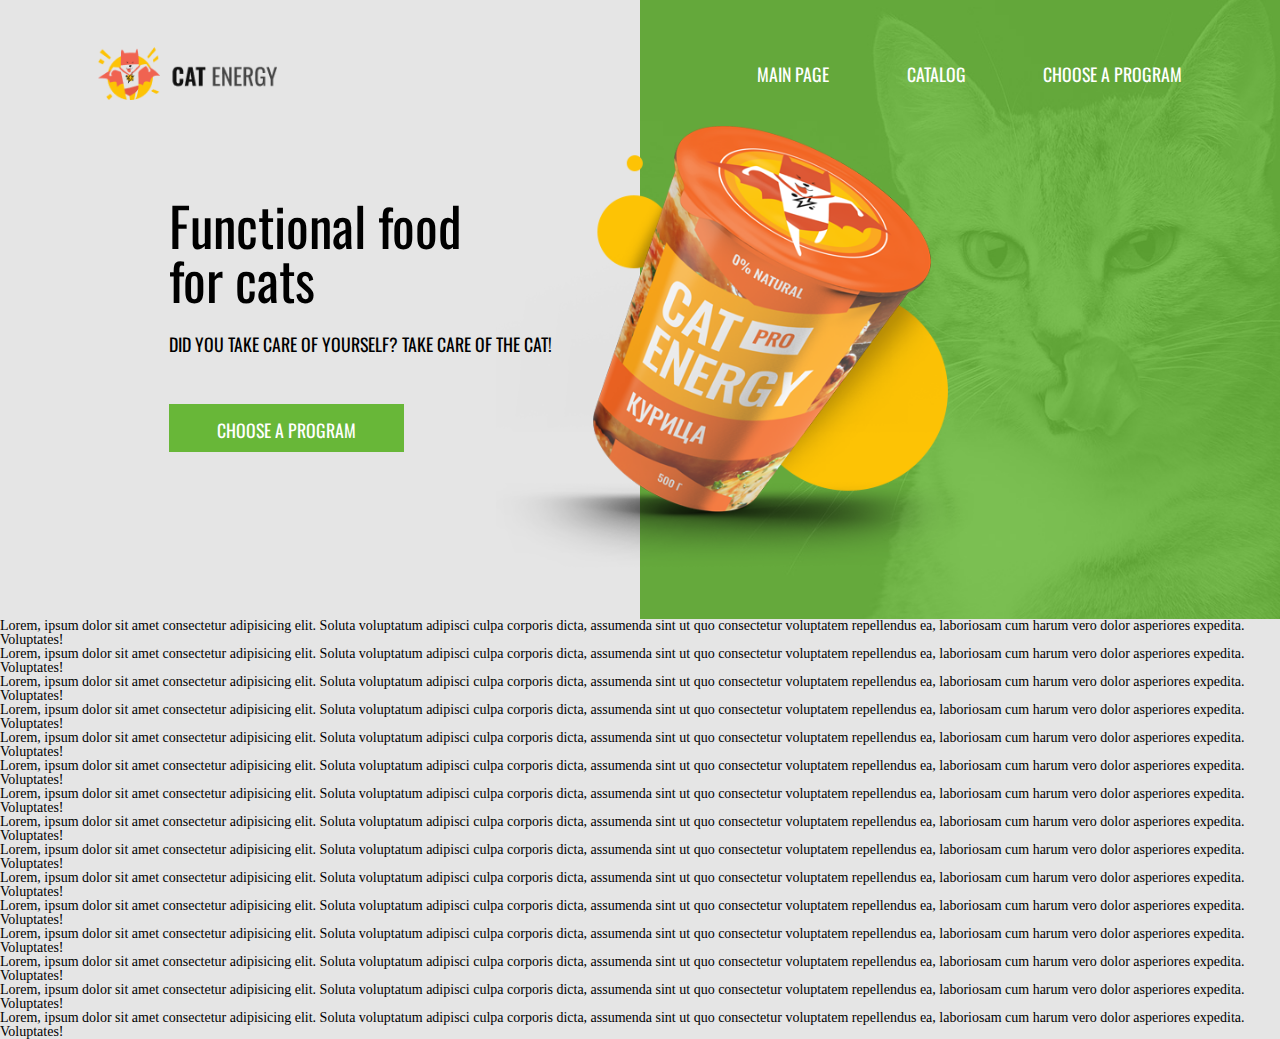
==== index.html @ 29c49f6d "Stretchable header" ====
<!DOCTYPE html>
<html>
	<head>
		<meta charset="UTF-8">
		<meta name="viewport" content="width=device-width, initial-scale=1.0">
		<link rel="stylesheet" href="./scss/style.css">
		<style>
			@import url('https://fonts.googleapis.com/css2?family=Oswald&display=swap');
			</style>
        <title>Cat Energy</title>
	</head>
	
	<body>
		<div class="wrapper">
			<nav class="navigation">
				<ul class="navigation_menu">
					<li>Main page</li>
					<li>Catalog</li>
					<li>Choose a program</li>
				</ul>
			</nav>
			<header>
				<div class="header">
					<div class="header_left">
						<div class="header_logo"><img src="./img/Header_logo.png" alt="Logo"></div>
						<h1 class="head_title">Functional food <br> for cats</h1>
						<p class="head_subtitle">Did you take care of yourself? Take care of the cat!</p>
						<button class="head_button">Choose a program</button>
						<div class="main_img"><img src="./img/Header_main_img.png" alt="Can"></div>
					</div>
					<div class="header_right">
						<img class="header_right_image" src="./img/Header_background_img.png" alt="Cat">
					</div>
				</div>
			</header>
			<p>Lorem, ipsum dolor sit amet consectetur adipisicing elit. Soluta voluptatum adipisci culpa corporis dicta, assumenda sint ut quo consectetur voluptatem repellendus ea, laboriosam cum harum vero dolor asperiores expedita. Voluptates!</p>
			<p>Lorem, ipsum dolor sit amet consectetur adipisicing elit. Soluta voluptatum adipisci culpa corporis dicta, assumenda sint ut quo consectetur voluptatem repellendus ea, laboriosam cum harum vero dolor asperiores expedita. Voluptates!</p>
			<p>Lorem, ipsum dolor sit amet consectetur adipisicing elit. Soluta voluptatum adipisci culpa corporis dicta, assumenda sint ut quo consectetur voluptatem repellendus ea, laboriosam cum harum vero dolor asperiores expedita. Voluptates!</p>
			<p>Lorem, ipsum dolor sit amet consectetur adipisicing elit. Soluta voluptatum adipisci culpa corporis dicta, assumenda sint ut quo consectetur voluptatem repellendus ea, laboriosam cum harum vero dolor asperiores expedita. Voluptates!</p>
			<p>Lorem, ipsum dolor sit amet consectetur adipisicing elit. Soluta voluptatum adipisci culpa corporis dicta, assumenda sint ut quo consectetur voluptatem repellendus ea, laboriosam cum harum vero dolor asperiores expedita. Voluptates!</p>
			<p>Lorem, ipsum dolor sit amet consectetur adipisicing elit. Soluta voluptatum adipisci culpa corporis dicta, assumenda sint ut quo consectetur voluptatem repellendus ea, laboriosam cum harum vero dolor asperiores expedita. Voluptates!</p>
			<p>Lorem, ipsum dolor sit amet consectetur adipisicing elit. Soluta voluptatum adipisci culpa corporis dicta, assumenda sint ut quo consectetur voluptatem repellendus ea, laboriosam cum harum vero dolor asperiores expedita. Voluptates!</p>
			<p>Lorem, ipsum dolor sit amet consectetur adipisicing elit. Soluta voluptatum adipisci culpa corporis dicta, assumenda sint ut quo consectetur voluptatem repellendus ea, laboriosam cum harum vero dolor asperiores expedita. Voluptates!</p>
			<p>Lorem, ipsum dolor sit amet consectetur adipisicing elit. Soluta voluptatum adipisci culpa corporis dicta, assumenda sint ut quo consectetur voluptatem repellendus ea, laboriosam cum harum vero dolor asperiores expedita. Voluptates!</p>
			<p>Lorem, ipsum dolor sit amet consectetur adipisicing elit. Soluta voluptatum adipisci culpa corporis dicta, assumenda sint ut quo consectetur voluptatem repellendus ea, laboriosam cum harum vero dolor asperiores expedita. Voluptates!</p>
			<p>Lorem, ipsum dolor sit amet consectetur adipisicing elit. Soluta voluptatum adipisci culpa corporis dicta, assumenda sint ut quo consectetur voluptatem repellendus ea, laboriosam cum harum vero dolor asperiores expedita. Voluptates!</p>
			<p>Lorem, ipsum dolor sit amet consectetur adipisicing elit. Soluta voluptatum adipisci culpa corporis dicta, assumenda sint ut quo consectetur voluptatem repellendus ea, laboriosam cum harum vero dolor asperiores expedita. Voluptates!</p>
			<p>Lorem, ipsum dolor sit amet consectetur adipisicing elit. Soluta voluptatum adipisci culpa corporis dicta, assumenda sint ut quo consectetur voluptatem repellendus ea, laboriosam cum harum vero dolor asperiores expedita. Voluptates!</p>
			<p>Lorem, ipsum dolor sit amet consectetur adipisicing elit. Soluta voluptatum adipisci culpa corporis dicta, assumenda sint ut quo consectetur voluptatem repellendus ea, laboriosam cum harum vero dolor asperiores expedita. Voluptates!</p>
			<p>Lorem, ipsum dolor sit amet consectetur adipisicing elit. Soluta voluptatum adipisci culpa corporis dicta, assumenda sint ut quo consectetur voluptatem repellendus ea, laboriosam cum harum vero dolor asperiores expedita. Voluptates!</p>



		</div>



		<script src="./js/script.js"></script>
	</body>
</html>
---- scss/style.css ----
/*Reset CSS*/
* {
  padding: 0;
  margin: 0;
  border: 0;
}

*, *:before, *:after {
  box-sizing: border-box;
}

:focus, :active {
  outline: none;
}

a:focus, a:active {
  outline: none;
}

nav, footer, header, aside {
  display: block;
}

html, body {
  height: 100%;
  width: 100%;
  font-size: 100%;
  line-height: 1;
  font-size: 14px;
  -ms-text-size-adjust: 100%;
  -moz-text-size-adjust: 100%;
  -webkit-text-size-adjust: 100%;
}

input, button, textarea {
  font-family: inherit;
}

input::-ms-clear {
  display: none;
}

button {
  cursor: pointer;
}

button::-moz-focus-inner {
  padding: 0;
  border: 0;
}

a, a:visited {
  text-decoration: none;
}

a:hover {
  text-decoration: none;
}

ul li {
  list-style: none;
}

img {
  vertical-align: top;
}

h1, h2, h3, h4, h5, h6 {
  font-size: inherit;
  font-weight: 400;
}

/*--------------------*/
.wrapper {
  position: relative;
  max-width: 100vw;
  background: #E5E5E5;
}

.navigation {
  position: absolute;
  left: 59.1666666667vw;
  top: 4.7916666667vw;
}
.navigation_menu {
  width: 33.1944444444vw;
  font-family: "Oswald";
  font-style: normal;
  font-weight: 400;
  font-size: 1.3888888889vw;
  line-height: 2.0833333333vw;
  text-transform: uppercase;
  color: #FFFFFF;
  display: flex;
  justify-content: space-between;
}

.header {
  justify-content: space-between;
  display: flex;
  height: 48.3333333333vw;
}
.header_left {
  height: 100%;
}
.header_right {
  height: 100%;
}
.header_right_image {
  height: 100%;
}
.header_logo {
  position: absolute;
  left: 7.6388888889vw;
  top: 3.6805555556vw;
  height: 4.0972222222vw;
  width: 14.0277777778vw;
}

.head_title {
  width: 28.75vw;
  height: 8.3333333333vw;
  position: absolute;
  left: 13.1944444444vw;
  top: 15.4861111111vw;
  font-family: "Oswald";
  font-style: normal;
  font-weight: 400;
  font-size: 4.1666666667vw;
  line-height: a(60);
  color: #000000;
}
.head_subtitle {
  line-height: 140%;
  position: absolute;
  left: 13.1944444444vw;
  top: 25.9027777778vw;
  min-height: 4.1666666667vw;
  font-family: "Oswald";
  font-style: normal;
  font-weight: 400;
  font-size: 1.3888888889vw;
  text-transform: uppercase;
  color: #000000;
}
.head_button {
  padding: 0.9722222222vw 1.8055555556vw;
  gap: 0.2777777778vw;
  position: absolute;
  width: 18.3333333333vw;
  height: 3.75vw;
  left: 13.1944444444vw;
  top: 31.5972222222vw;
  text-transform: uppercase;
  background: #68B738;
  font-family: "Oswald";
  font-style: normal;
  font-weight: 400;
  font-size: 1.3888888889vw;
  color: #FFFFFF;
}

.main_img {
  position: absolute;
  width: 38.3333333333vw;
  height: 34.6527777778vw;
  left: 38.75vw;
  top: 9.7916666667vw;
}

img {
  width: 100%;
}/*# sourceMappingURL=style.css.map */
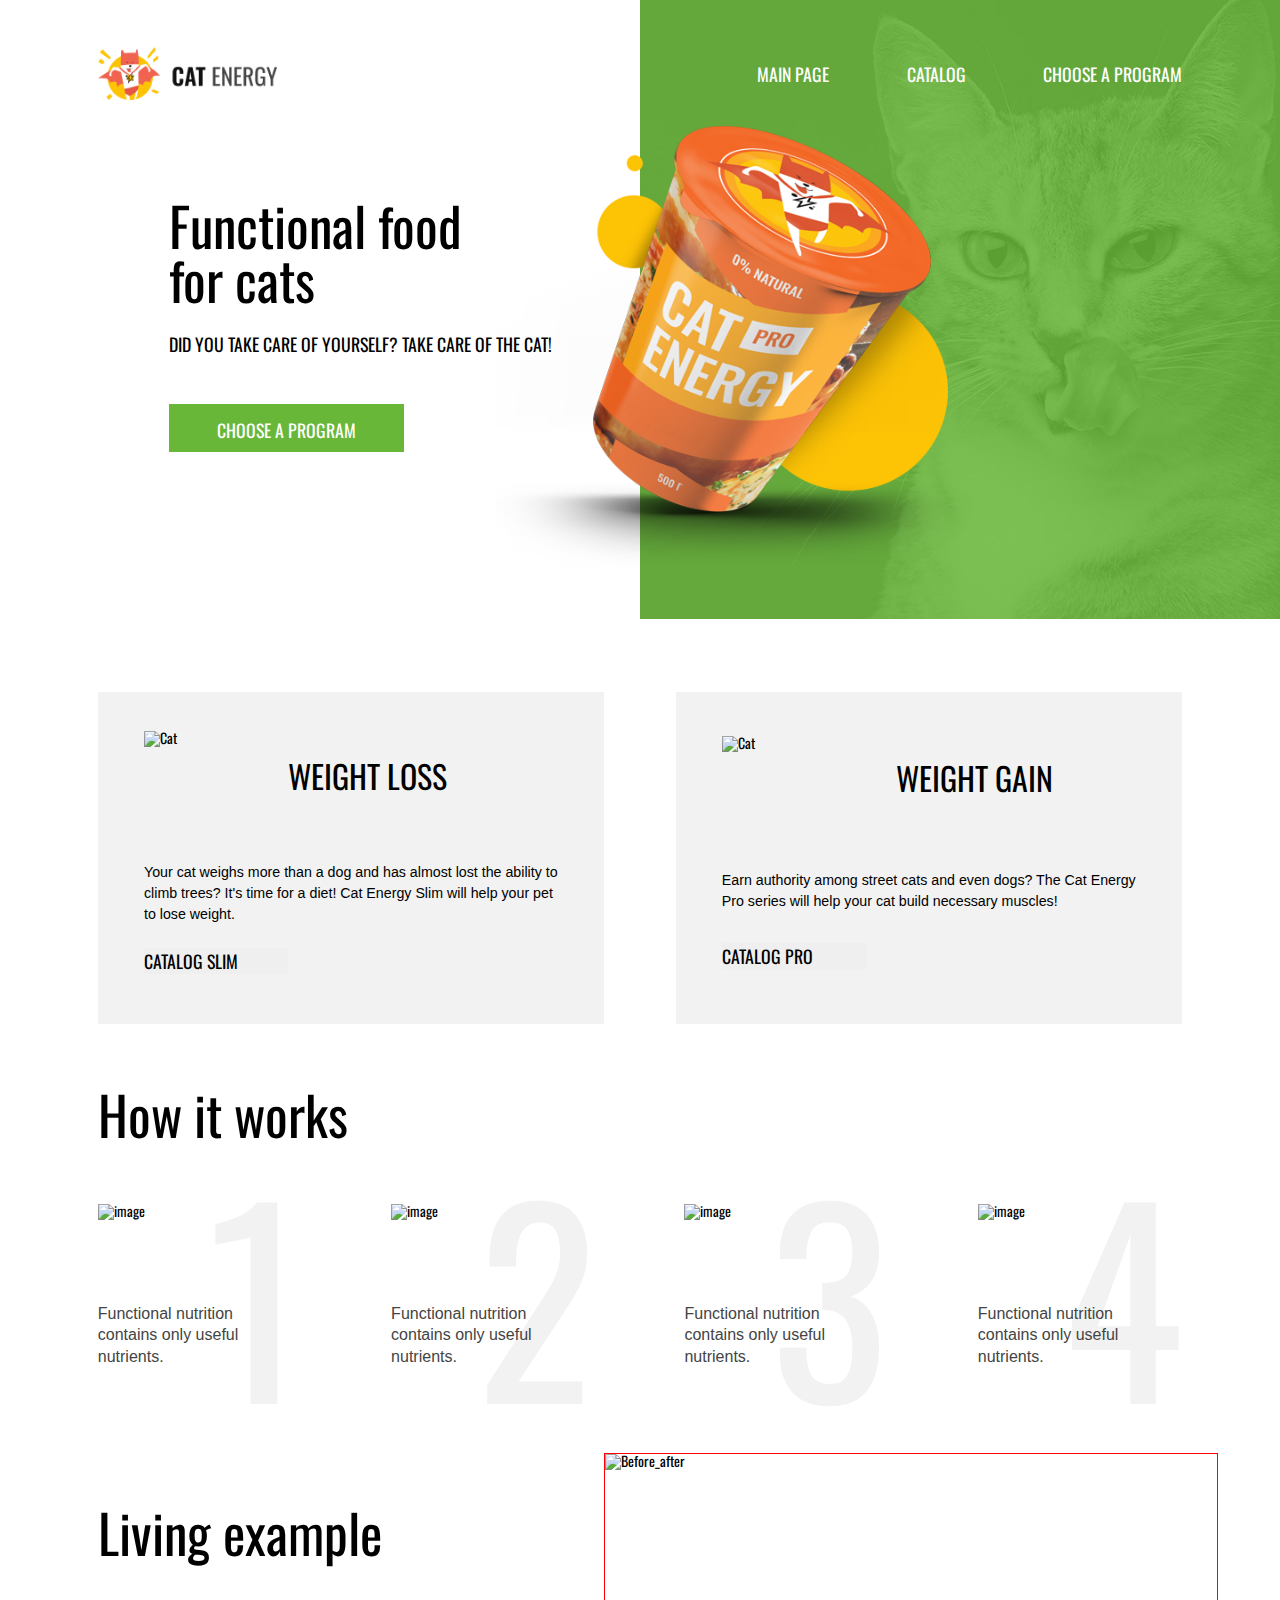
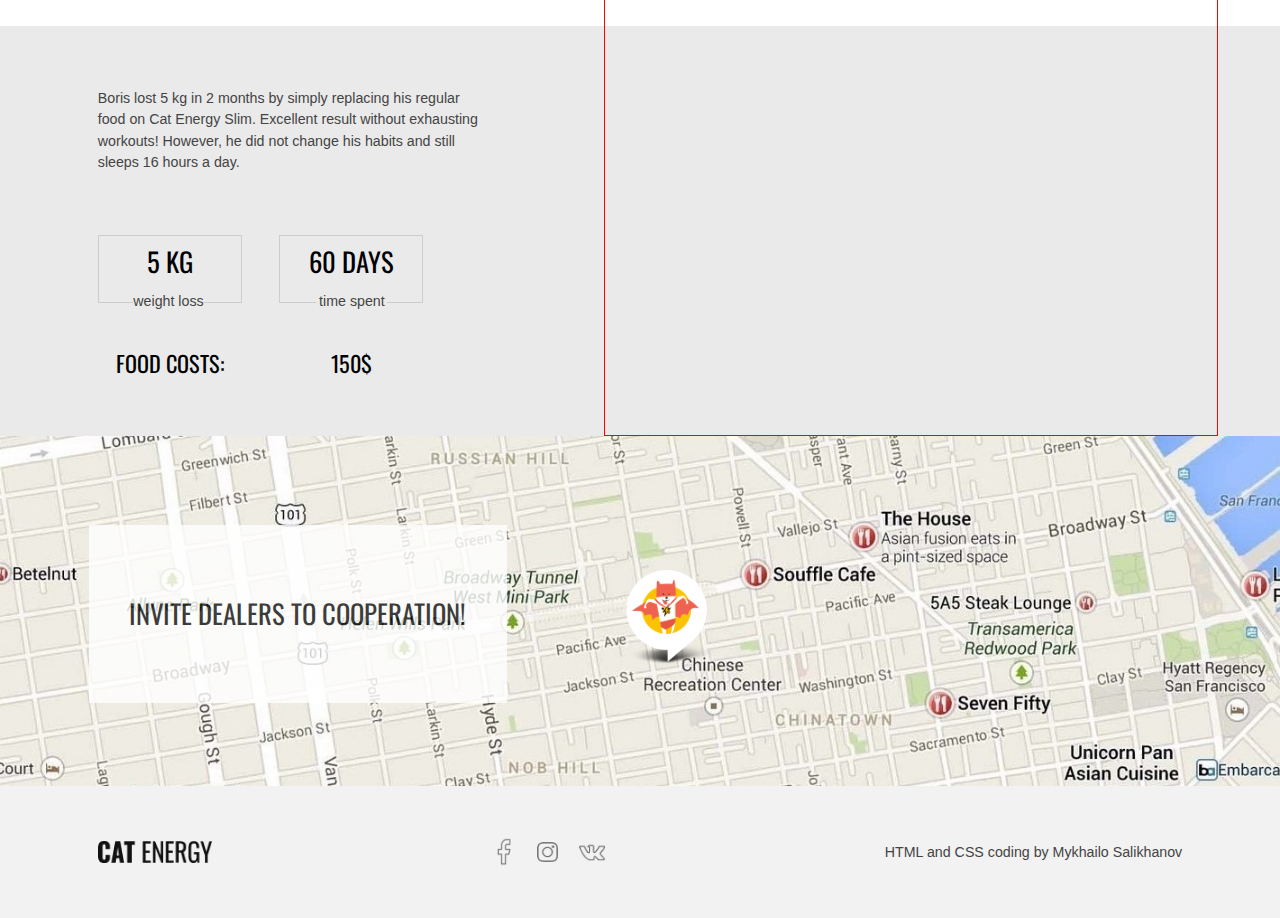
==== commit d2860846: "All desktop, without slider" ====
--- a/index.html
+++ b/index.html
@@ -26,33 +26,112 @@
 						<h1 class="head_title">Functional food <br> for cats</h1>
 						<p class="head_subtitle">Did you take care of yourself? Take care of the cat!</p>
 						<button class="head_button">Choose a program</button>
-						<div class="main_img"><img src="./img/Header_main_img.png" alt="Can"></div>
+						<div class="main_img"><img src="./img/Header_main_can.png" alt="Can"></div>
 					</div>
 					<div class="header_right">
 						<img class="header_right_image" src="./img/Header_background_img.png" alt="Cat">
 					</div>
 				</div>
 			</header>
-			<p>Lorem, ipsum dolor sit amet consectetur adipisicing elit. Soluta voluptatum adipisci culpa corporis dicta, assumenda sint ut quo consectetur voluptatem repellendus ea, laboriosam cum harum vero dolor asperiores expedita. Voluptates!</p>
-			<p>Lorem, ipsum dolor sit amet consectetur adipisicing elit. Soluta voluptatum adipisci culpa corporis dicta, assumenda sint ut quo consectetur voluptatem repellendus ea, laboriosam cum harum vero dolor asperiores expedita. Voluptates!</p>
-			<p>Lorem, ipsum dolor sit amet consectetur adipisicing elit. Soluta voluptatum adipisci culpa corporis dicta, assumenda sint ut quo consectetur voluptatem repellendus ea, laboriosam cum harum vero dolor asperiores expedita. Voluptates!</p>
-			<p>Lorem, ipsum dolor sit amet consectetur adipisicing elit. Soluta voluptatum adipisci culpa corporis dicta, assumenda sint ut quo consectetur voluptatem repellendus ea, laboriosam cum harum vero dolor asperiores expedita. Voluptates!</p>
-			<p>Lorem, ipsum dolor sit amet consectetur adipisicing elit. Soluta voluptatum adipisci culpa corporis dicta, assumenda sint ut quo consectetur voluptatem repellendus ea, laboriosam cum harum vero dolor asperiores expedita. Voluptates!</p>
-			<p>Lorem, ipsum dolor sit amet consectetur adipisicing elit. Soluta voluptatum adipisci culpa corporis dicta, assumenda sint ut quo consectetur voluptatem repellendus ea, laboriosam cum harum vero dolor asperiores expedita. Voluptates!</p>
-			<p>Lorem, ipsum dolor sit amet consectetur adipisicing elit. Soluta voluptatum adipisci culpa corporis dicta, assumenda sint ut quo consectetur voluptatem repellendus ea, laboriosam cum harum vero dolor asperiores expedita. Voluptates!</p>
-			<p>Lorem, ipsum dolor sit amet consectetur adipisicing elit. Soluta voluptatum adipisci culpa corporis dicta, assumenda sint ut quo consectetur voluptatem repellendus ea, laboriosam cum harum vero dolor asperiores expedita. Voluptates!</p>
-			<p>Lorem, ipsum dolor sit amet consectetur adipisicing elit. Soluta voluptatum adipisci culpa corporis dicta, assumenda sint ut quo consectetur voluptatem repellendus ea, laboriosam cum harum vero dolor asperiores expedita. Voluptates!</p>
-			<p>Lorem, ipsum dolor sit amet consectetur adipisicing elit. Soluta voluptatum adipisci culpa corporis dicta, assumenda sint ut quo consectetur voluptatem repellendus ea, laboriosam cum harum vero dolor asperiores expedita. Voluptates!</p>
-			<p>Lorem, ipsum dolor sit amet consectetur adipisicing elit. Soluta voluptatum adipisci culpa corporis dicta, assumenda sint ut quo consectetur voluptatem repellendus ea, laboriosam cum harum vero dolor asperiores expedita. Voluptates!</p>
-			<p>Lorem, ipsum dolor sit amet consectetur adipisicing elit. Soluta voluptatum adipisci culpa corporis dicta, assumenda sint ut quo consectetur voluptatem repellendus ea, laboriosam cum harum vero dolor asperiores expedita. Voluptates!</p>
-			<p>Lorem, ipsum dolor sit amet consectetur adipisicing elit. Soluta voluptatum adipisci culpa corporis dicta, assumenda sint ut quo consectetur voluptatem repellendus ea, laboriosam cum harum vero dolor asperiores expedita. Voluptates!</p>
-			<p>Lorem, ipsum dolor sit amet consectetur adipisicing elit. Soluta voluptatum adipisci culpa corporis dicta, assumenda sint ut quo consectetur voluptatem repellendus ea, laboriosam cum harum vero dolor asperiores expedita. Voluptates!</p>
-			<p>Lorem, ipsum dolor sit amet consectetur adipisicing elit. Soluta voluptatum adipisci culpa corporis dicta, assumenda sint ut quo consectetur voluptatem repellendus ea, laboriosam cum harum vero dolor asperiores expedita. Voluptates!</p>
+			<main>
+				<div class="cards">
+					<div class="cards_item">
+						<img src="./img/cat_back_slim.png" alt="Cat" class="cards_img img_slim">
+						<div class="cards_header">weight loss</div>
+						<div class="cards_text">
+							Your cat weighs more than a dog and has almost lost the ability to
+							climb trees? It's time for a diet! Cat Energy Slim will help
+							your pet to lose weight.</div>
+						<button class="cards_link">Catalog SLIM</button>
+					</div>
+					<div class="cards_item">
+						<img src="./img/cat_back_pro.png" alt="Cat" class="cards_img img_pro">
+						<div class="cards_header">weight gain</div>
+						<div class="cards_text">Earn authority among street cats and even dogs?
+							The Cat Energy Pro series will help your cat build necessary muscles!</div>
+						<button class="cards_link">Catalog PRO</button>
+					</div>
+				</div>
+				<div class="instructions">
+					<h2 class="instructions_header">How it works</h2>
+					<div class="instructions_wrapper">
+						<div class="instructions_item">
+							<div class="instructions_image"><img src="./img/instr1.png" alt="image"></div>
+							<div class="instructions_text">Functional nutrition
+								contains only useful nutrients.	</div>
+							<div class="instructions_number">1</div>
+						</div>
+						<div class="instructions_item">
+							<div class="instructions_image"><img src="./img/instr1.png" alt="image"></div>
+							<div class="instructions_text">Functional nutrition
+								contains only useful nutrients.	</div>
+							<div class="instructions_number">2</div>
+						</div>
+						<div class="instructions_item">
+							<div class="instructions_image"><img src="./img/instr1.png" alt="image"></div>
+							<div class="instructions_text">Functional nutrition
+								contains only useful nutrients.	</div>
+							<div class="instructions_number">3</div>
+						</div>
+						<div class="instructions_item">
+							<div class="instructions_image"><img src="./img/instr1.png" alt="image"></div>
+							<div class="instructions_text">Functional nutrition
+								contains only useful nutrients.	</div>
+							<div class="instructions_number">4</div>
+						</div>
+					</div>
 
 
-
+				</div>
+				<div class="example">
+					<div class="example_text">
+						<div class="example_text_header">Living example</div>
+						
+						<div class="example_text_explanation">
+							<div class="example_text_explanation_story">
+								Boris lost 5 kg in 2 months by simply replacing his
+								regular food on Cat Energy Slim. Excellent result
+								without exhausting workouts! However, he did not change his
+								habits and still sleeps 16 hours a day.
+							</div>
+							<div class="example_text_explanation_table">
+								<div class="example_text_explanation_table_cell1">5 KG</div>
+								<div class="example_text_explanation_table_cell2">60 DAYS</div>
+								<div class="example_text_explanation_table_cell3">weight loss</div>
+								<div class="example_text_explanation_table_cell4">time spent</div>
+								<div class="example_text_explanation_table_cell5">Food costs:</div>
+								<div class="example_text_explanation_table_cell6">150$</div>
+							</div>
+						</div>
+						
+					</div>
+					<div class="example_picture">
+						<img src="./img/Before_after.png" alt="Before_after">
+					</div>
+					<div class="example_background"></div>
+				</div>
+			</main>
+			<div class="location">
+				<img src="./img/map1.jpg" alt="map">
+				<img src="./img/map_pin.png" alt="pin" class="location_pin">
+				<div class="location_message">Invite dealers to cooperation!</div>
+			</div>
+			<footer>
+				<div class="footer">
+					<div class="footer_logo">
+						<img src="./img/footer-logo.png" alt="Logo">
+					</div>
+					<div class="footer_sm">
+						<img src="./img/icon_facebook.png" alt="icon_facebook" class="footer_sm_f">
+						<img src="./img/icon_Insta.png" alt="icon_Instagram" class="footer_sm_i">
+						<img src="./img/icon_vkontakte.png" alt="icon_vkontakte" class="footer_sm_v">
+					</div>
+					<div class="footer_signature">
+						HTML and CSS coding by Mykhailo Salikhanov
+					</div>
+				</div>
+			</footer>
 		</div>
-
 
 
 		<script src="./js/script.js"></script>
--- a/scss/style.css
+++ b/scss/style.css
@@ -30,6 +30,7 @@
   -ms-text-size-adjust: 100%;
   -moz-text-size-adjust: 100%;
   -webkit-text-size-adjust: 100%;
+  font-family: "Oswald";
 }
 
 input, button, textarea {
@@ -65,6 +66,10 @@
   vertical-align: top;
 }
 
+a {
+  color: inherit;
+}
+
 h1, h2, h3, h4, h5, h6 {
   font-size: inherit;
   font-weight: 400;
@@ -74,7 +79,7 @@
 .wrapper {
   position: relative;
   max-width: 100vw;
-  background: #E5E5E5;
+  background: #fff;
 }
 
 .navigation {
@@ -170,4 +175,283 @@
 
 img {
   width: 100%;
+  height: 100%;
+}
+
+.cards {
+  display: flex;
+  justify-content: space-between;
+  margin: 5.6944444444vw 7.6388888889vw 4.9305555556vw 7.6388888889vw;
+}
+.cards_item {
+  width: 39.5833333333vw;
+  height: 25.9722222222vw;
+  background: #F2F2F2;
+  display: flex;
+  flex-wrap: wrap;
+  align-items: center;
+}
+.cards_header {
+  font-weight: 400;
+  font-size: 2.5vw;
+  line-height: 2.5vw;
+  text-transform: uppercase;
+  color: #000000;
+}
+.cards_text {
+  margin-left: 3.6111111111vw;
+  margin-right: 3.6111111111vw;
+  font-family: "Arial";
+  font-weight: 400;
+  font-size: 1.1111111111vw;
+  line-height: 1.6666666667vw;
+}
+.cards_link {
+  margin-top: 1.5972222222vw;
+  margin-left: 3.6111111111vw;
+  margin-bottom: 3.8194444444vw;
+  width: 11.25vw;
+  font-weight: 400;
+  font-size: 1.3888888889vw;
+  line-height: 2.0833333333vw;
+  text-align: left;
+  text-transform: uppercase;
+  color: #000000;
+  position: relative;
+}
+.cards_link::after {
+  content: "";
+  background: url(/img/icon.png) no-repeat;
+  background-size: cover;
+  width: 1.6666666667vw;
+  height: 0.8333333333vw;
+  display: inline-block;
+  position: absolute;
+  top: 0.7638888889vw;
+  left: 8.75vw;
+}
+.cards_img {
+  margin: 3.0555555556vw 4.3055555556vw 2.7083333333vw 3.6111111111vw;
+}
+.cards .img_slim {
+  width: 6.9444444444vw;
+  height: 7.3611111111vw;
+}
+.cards .img_pro {
+  width: 9.3055555556vw;
+  height: 6.9444444444vw;
+}
+
+.instructions_header {
+  font-family: "Oswald";
+  font-style: normal;
+  font-weight: 400;
+  font-size: 4.1666666667vw;
+  line-height: 4.1666666667vw;
+  text-align: left;
+  margin: 4.9305555556vw 0 5vw 7.6388888889vw;
+}
+.instructions_wrapper {
+  margin: 0 7.6388888889vw;
+  display: flex;
+  justify-content: space-between;
+}
+.instructions_item {
+  width: 15.9722222222vw;
+  height: 19.4444444444vw;
+  position: relative;
+  z-index: 2;
+}
+.instructions_image {
+  width: 5.5555555556vw;
+  height: 5.5555555556vw;
+  margin-bottom: 2.1527777778vw;
+}
+.instructions_text {
+  font-family: "Arial";
+  font-style: normal;
+  font-weight: 400;
+  font-size: 1.25vw;
+  padding-right: 0.6944444444vw;
+  line-height: 1.6666666667vw;
+  color: #444444;
+  z-index: 3;
+}
+.instructions_number {
+  color: #F2F2F2;
+  font-size: 19.4444444444vw;
+  line-height: 19.4444444444vw;
+  position: absolute;
+  right: 0;
+  bottom: 2.0833333333vw;
+  margin-bottom: 0.7638888889vw;
+  z-index: -1;
+}
+
+.example {
+  display: flex;
+  justify-content: space-between;
+  margin: 0 4.8611111111vw 0 7.6388888889vw;
+  height: 45.5555555556vw;
+  position: relative;
+}
+.example_text {
+  z-index: 1;
+}
+.example_text_header {
+  font-family: "Oswald";
+  font-weight: 400;
+  font-size: 4.1666666667vw;
+  line-height: 4.1666666667vw;
+  margin-bottom: 10.1388888889vw;
+  margin-top: 4.0277777778vw;
+}
+.example_text_explanation {
+  font-family: "Arial";
+  font-weight: 400;
+  font-size: 1.1111111111vw;
+  line-height: 1.6666666667vw;
+  color: #444444;
+}
+.example_text_explanation_story {
+  margin-bottom: 4.7916666667vw;
+  width: 30.2777777778vw;
+}
+.example_text_explanation_table {
+  display: flex;
+  justify-content: space-between;
+  flex-wrap: wrap;
+  width: 25.4166666667vw;
+  position: relative;
+  z-index: 1;
+}
+.example_text_explanation_table_cell1, .example_text_explanation_table_cell2 {
+  font-family: "Oswald";
+  font-weight: 400;
+  font-size: 2.0833333333vw;
+  line-height: 3.9583333333vw;
+  text-align: center;
+  color: #000000;
+  border: 1px solid #CDCDCD;
+  width: 11.25vw;
+  height: 5.3472222222vw;
+  width: 11.25vw;
+}
+a .example_text_explanation_table_cell3, .example_text_explanation_table_cell4 {
+  font-family: "Arial";
+  font-weight: 400;
+  font-size: 1.1111111111vw;
+  line-height: 1.1111111111vw;
+  text-align: center;
+  color: #444444;
+  background-color: #FFFFFF;
+  padding: 0 0.2083333333vw;
+}
+.example_text_explanation_table_cell3 {
+  position: absolute;
+  top: 4.4444444444vw;
+  left: 2.7777777778vw;
+  background-color: #EAEAEA;
+}
+.example_text_explanation_table_cell4 {
+  position: absolute;
+  top: 4.6527777778vw;
+  left: 17.0833333333vw;
+  background-color: #EAEAEA;
+}
+.example_text_explanation_table_cell5, .example_text_explanation_table_cell6 {
+  margin-top: 3.8194444444vw;
+  font-family: "Oswald";
+  font-weight: 400;
+  font-size: 1.7361111111vw;
+  line-height: 1.7361111111vw;
+  text-align: center;
+  text-transform: uppercase;
+  color: #000000;
+  width: 11.25vw;
+}
+.example_picture {
+  width: 47.9166666667vw;
+  height: 45.5555555556vw;
+  border: 1px red solid;
+  z-index: 1;
+}
+.example_background {
+  background: #EAEAEA;
+  width: 100vw;
+  height: 32.0833333333vw;
+  position: absolute;
+  bottom: 0;
+  right: -4.8611111111vw;
+  z-index: 0;
+}
+
+.location {
+  width: 100%;
+  height: 27.2916666667vw;
+  position: relative;
+}
+.location_pin {
+  position: absolute;
+  top: 10.4166666667vw;
+  left: 48.6111111111vw;
+  width: 7.8472222222vw;
+  height: 7.3611111111vw;
+}
+.location_message {
+  position: absolute;
+  width: 32.6388888889vw;
+  height: 13.8888888889vw;
+  top: 6.9444444444vw;
+  left: 6.9444444444vw;
+  font-family: "Oswald";
+  font-weight: 400;
+  font-size: 2.0833333333vw;
+  line-height: 13.8888888889vw;
+  text-transform: uppercase;
+  background: #FFFFFF;
+  color: #111111;
+  padding-left: 3.125vw;
+  opacity: 0.8;
+}
+
+.footer {
+  width: 100%;
+  height: 10.3472222222vw;
+  background: #F2F2F2;
+  display: flex;
+  justify-content: space-between;
+  align-items: center;
+}
+.footer_logo {
+  width: 8.8888888889vw;
+  height: 1.6666666667vw;
+  margin-left: 7.6388888889vw;
+}
+.footer_sm {
+  width: 8.9583333333vw;
+  height: 2.2916666667vw;
+  display: flex;
+  justify-content: space-between;
+  align-items: center;
+}
+.footer_sm_f {
+  width: 1.9444444444vw;
+  height: 2.2916666667vw;
+}
+.footer_sm_i {
+  width: 1.5972222222vw;
+  height: 1.5972222222vw;
+}
+.footer_sm_v {
+  width: 2.0833333333vw;
+  height: 1.5277777778vw;
+}
+.footer_signature {
+  font-family: "Arial";
+  font-weight: 400;
+  font-size: 1.1111111111vw;
+  line-height: 1.25vw;
+  color: #444444;
+  margin-right: 7.6388888889vw;
 }/*# sourceMappingURL=style.css.map */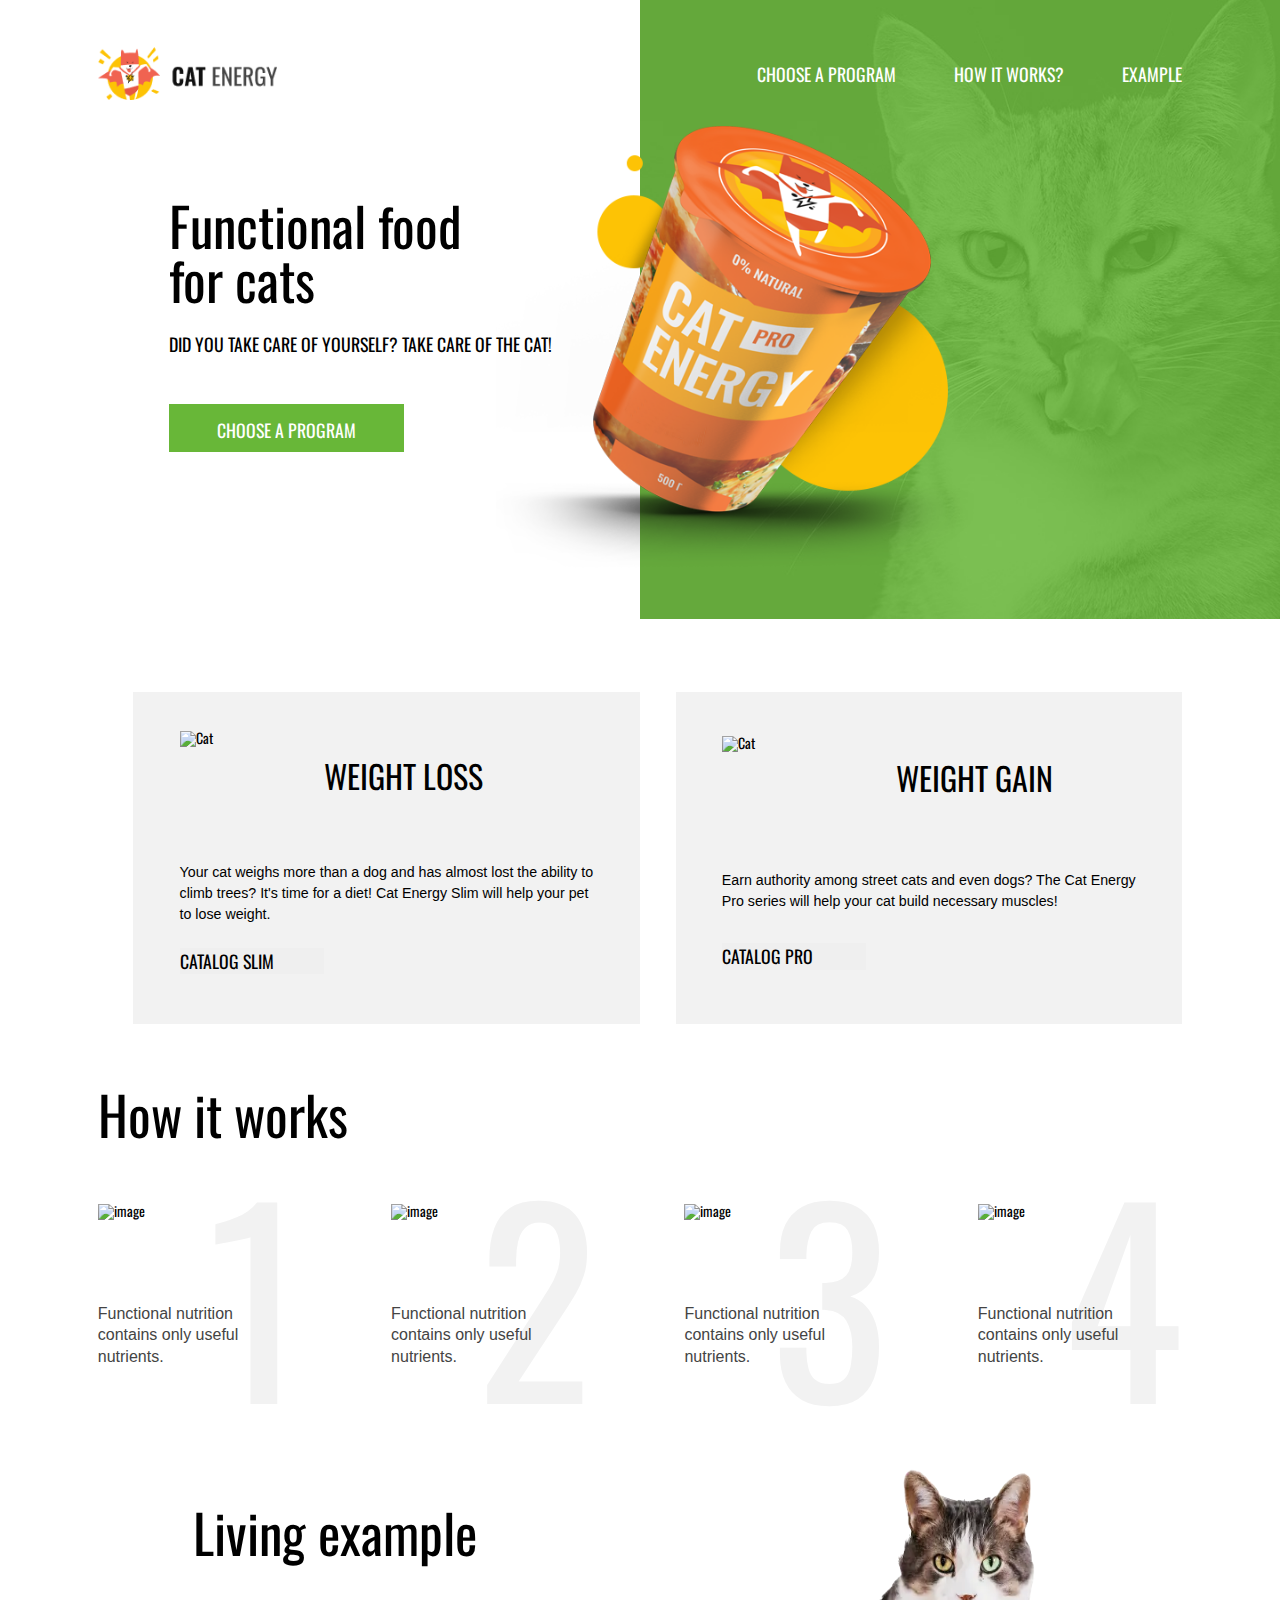
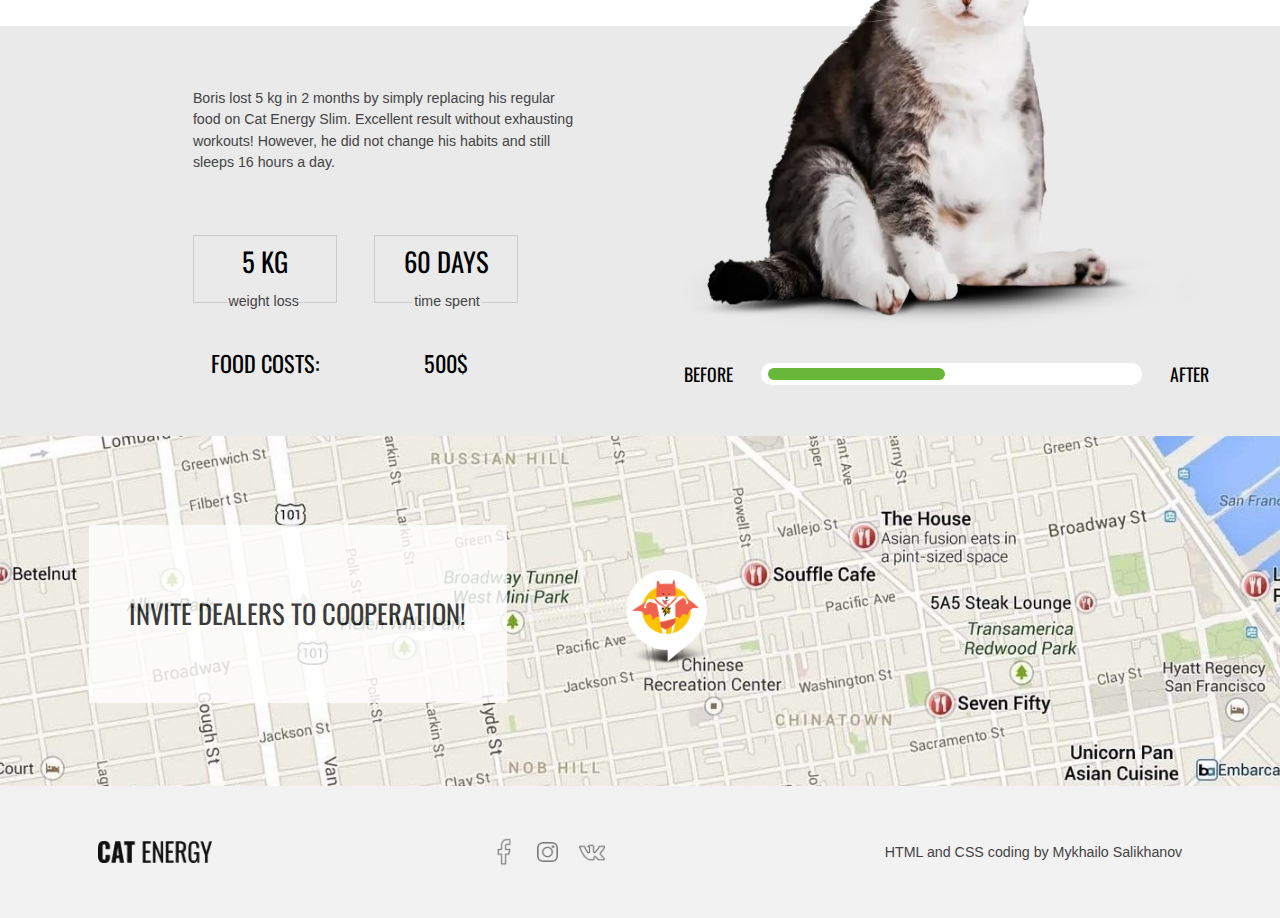
==== commit ba9eb878: "desktop_a" ====
--- a/index.html
+++ b/index.html
@@ -14,9 +14,9 @@
 		<div class="wrapper">
 			<nav class="navigation">
 				<ul class="navigation_menu">
-					<li>Main page</li>
-					<li>Catalog</li>
-					<li>Choose a program</li>
+					<li><a href="#cards">Choose a program</a></li>
+					<li><a href="#instructions">How it works?</a></li>
+					<li><a href="#example">Example</a></li>
 				</ul>
 			</nav>
 			<header>
@@ -25,7 +25,7 @@
 						<div class="header_logo"><img src="./img/Header_logo.png" alt="Logo"></div>
 						<h1 class="head_title">Functional food <br> for cats</h1>
 						<p class="head_subtitle">Did you take care of yourself? Take care of the cat!</p>
-						<button class="head_button">Choose a program</button>
+						<form action="#cards"><button class="head_button">Choose a program</button></form>
 						<div class="main_img"><img src="./img/Header_main_can.png" alt="Can"></div>
 					</div>
 					<div class="header_right">
@@ -34,8 +34,8 @@
 				</div>
 			</header>
 			<main>
-				<div class="cards">
-					<div class="cards_item">
+				<div class="cards"><a name="cards"></a>
+					<a class="cards_item" title="Sorry, but it is one-page site :)" href="#cards">
 						<img src="./img/cat_back_slim.png" alt="Cat" class="cards_img img_slim">
 						<div class="cards_header">weight loss</div>
 						<div class="cards_text">
@@ -43,16 +43,16 @@
 							climb trees? It's time for a diet! Cat Energy Slim will help
 							your pet to lose weight.</div>
 						<button class="cards_link">Catalog SLIM</button>
-					</div>
-					<div class="cards_item">
+					</a>
+					<a class="cards_item" title="Sorry, but it is one-page site :)" href="#cards">
 						<img src="./img/cat_back_pro.png" alt="Cat" class="cards_img img_pro">
 						<div class="cards_header">weight gain</div>
 						<div class="cards_text">Earn authority among street cats and even dogs?
 							The Cat Energy Pro series will help your cat build necessary muscles!</div>
 						<button class="cards_link">Catalog PRO</button>
-					</div>
+					</a>
 				</div>
-				<div class="instructions">
+				<div class="instructions"><a name="instructions"></a>
 					<h2 class="instructions_header">How it works</h2>
 					<div class="instructions_wrapper">
 						<div class="instructions_item">
@@ -83,7 +83,7 @@
 
 
 				</div>
-				<div class="example">
+				<div class="example"><a name="example"></a>
 					<div class="example_text">
 						<div class="example_text_header">Living example</div>
 						
@@ -100,13 +100,23 @@
 								<div class="example_text_explanation_table_cell3">weight loss</div>
 								<div class="example_text_explanation_table_cell4">time spent</div>
 								<div class="example_text_explanation_table_cell5">Food costs:</div>
-								<div class="example_text_explanation_table_cell6">150$</div>
+								<div class="example_text_explanation_table_cell6">500$</div>
 							</div>
 						</div>
-						
 					</div>
 					<div class="example_picture">
-						<img src="./img/Before_after.png" alt="Before_after">
+						<div class="example_picture_cat">
+							<div class="example_picture_cat1"><img src="./img/before.webp" alt="Before"></div>
+							<div class="example_picture_cat2 hidden_cat"><img src="./img/after.webp" alt="After"></div>
+						</div>
+						<div class="example_picture_scrool">
+							<div class="example_picture_scrool_text">Before</div>
+							<div class="example_picture_scrool_line">
+								<div class="example_picture_scrool_line_before scrool_active"></div>
+								<div class="example_picture_scrool_line_after"></div>
+							</div>
+							<div class="example_picture_scrool_text">After</div>
+						</div>
 					</div>
 					<div class="example_background"></div>
 				</div>
@@ -137,3 +147,7 @@
 		<script src="./js/script.js"></script>
 	</body>
 </html>
+
+
+
+
--- a/scss/style.css
+++ b/scss/style.css
@@ -99,6 +99,9 @@
   display: flex;
   justify-content: space-between;
 }
+.navigation_menu a:hover {
+  opacity: 0.6;
+}
 
 .header {
   justify-content: space-between;
@@ -164,6 +167,9 @@
   font-size: 1.3888888889vw;
   color: #FFFFFF;
 }
+.head_button:hover {
+  background: #5EAA2F;
+}
 
 .main_img {
   position: absolute;
@@ -190,6 +196,10 @@
   display: flex;
   flex-wrap: wrap;
   align-items: center;
+  position: relative;
+}
+.cards_item:hover {
+  opacity: 0.7;
 }
 .cards_header {
   font-weight: 400;
@@ -221,7 +231,7 @@
 }
 .cards_link::after {
   content: "";
-  background: url(/img/icon.png) no-repeat;
+  background: url(../img/icon.png) no-repeat;
   background-size: cover;
   width: 1.6666666667vw;
   height: 0.8333333333vw;
@@ -296,7 +306,7 @@
   position: relative;
 }
 .example_text {
-  z-index: 1;
+  z-index: 3;
 }
 .example_text_header {
   font-family: "Oswald";
@@ -323,7 +333,7 @@
   flex-wrap: wrap;
   width: 25.4166666667vw;
   position: relative;
-  z-index: 1;
+  z-index: 2;
 }
 .example_text_explanation_table_cell1, .example_text_explanation_table_cell2 {
   font-family: "Oswald";
@@ -371,10 +381,60 @@
   width: 11.25vw;
 }
 .example_picture {
-  width: 47.9166666667vw;
-  height: 45.5555555556vw;
-  border: 1px red solid;
-  z-index: 1;
+  display: flex;
+  flex-direction: column;
+  position: relative;
+  justify-content: space-between;
+}
+.example_picture_cat {
+  width: 42.3611111111vw;
+  height: 37.2222222222vw;
+  z-index: 2;
+  display: flex;
+}
+.example_picture_cat1, .example_picture_cat2 {
+  z-index: 2;
+  width: 100%;
+}
+.example_picture .hidden_cat {
+  width: 0px;
+  transition-duration: 0.3s;
+}
+.example_picture_scrool {
+  display: flex;
+  justify-content: space-between;
+  align-items: center;
+  margin-bottom: 3.8194444444vw;
+}
+.example_picture_scrool_line {
+  background: #ffffff;
+  width: 29.7222222222vw;
+  height: 1.7361111111vw;
+  border-radius: 10px;
+  position: relative;
+  border-color: #CDCDCD;
+  z-index: 2;
+  display: flex;
+  justify-content: space-around;
+  align-items: center;
+}
+.example_picture_scrool_line_before, .example_picture_scrool_line_after {
+  border-radius: 6px;
+  width: 13.8888888889vw;
+  height: 0.9722222222vw;
+}
+.example_picture_scrool .scrool_active {
+  background: #68B738;
+  transition-duration: 0.6s;
+}
+.example_picture_scrool_text {
+  font-family: "Oswald";
+  font-weight: 400;
+  font-size: 1.3888888889vw;
+  line-height: 2.0833333333vw;
+  text-transform: uppercase;
+  margin: 0 0.6944444444vw;
+  z-index: 2;
 }
 .example_background {
   background: #EAEAEA;
@@ -383,7 +443,7 @@
   position: absolute;
   bottom: 0;
   right: -4.8611111111vw;
-  z-index: 0;
+  z-index: 1;
 }
 
 .location {
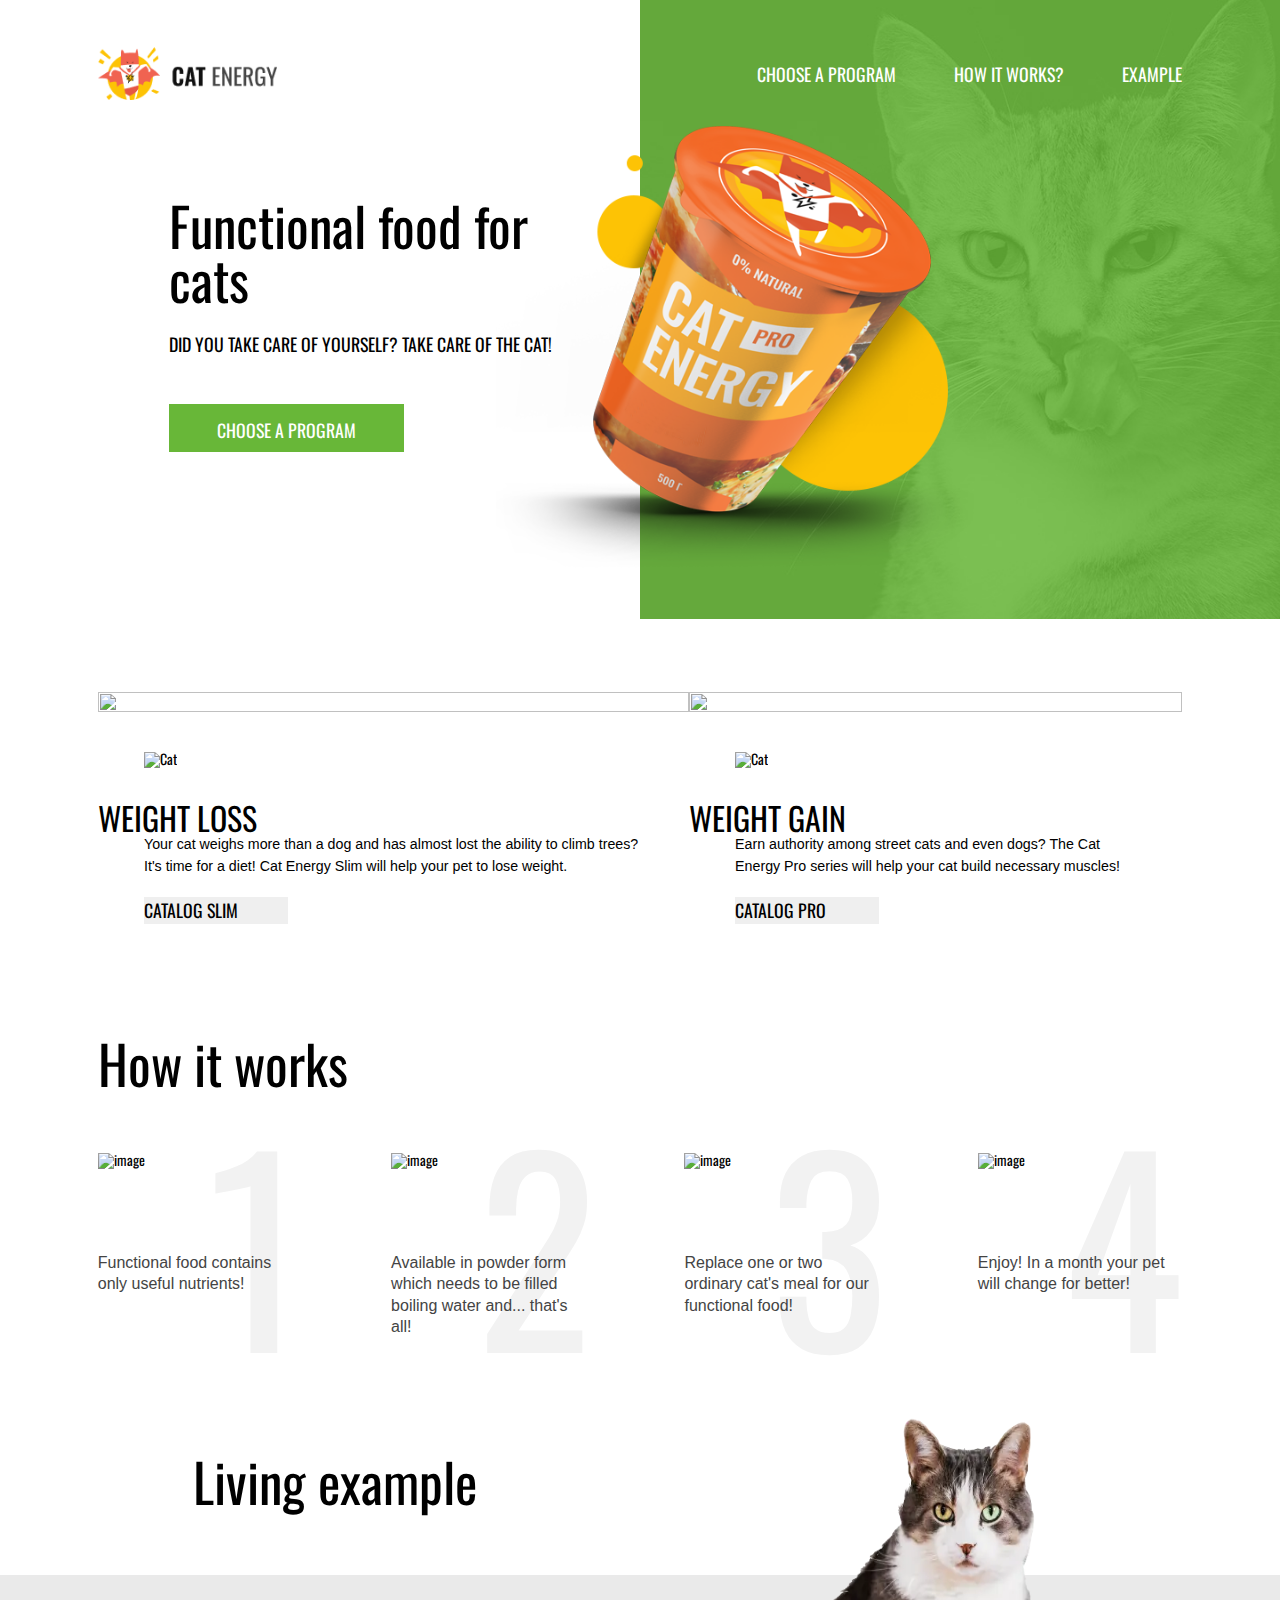
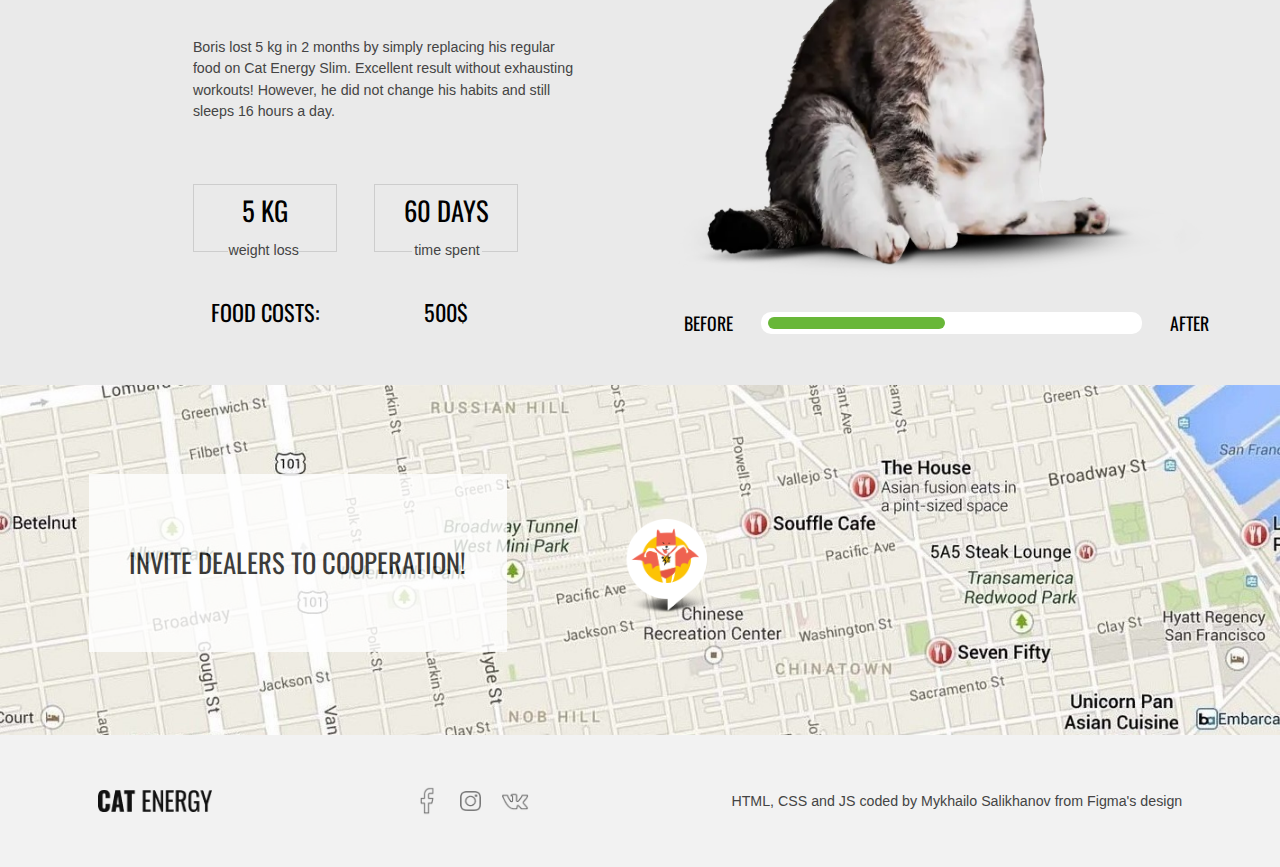
==== commit d8d2ce90: "beta 5.1" ====
--- a/index.html
+++ b/index.html
@@ -1,4 +1,4 @@
-<!DOCTYPE html>
+ <!DOCTYPE html>
 <html>
 	<head>
 		<meta charset="UTF-8">
@@ -23,7 +23,7 @@
 				<div class="header">
 					<div class="header_left">
 						<div class="header_logo"><img src="./img/Header_logo.png" alt="Logo"></div>
-						<h1 class="head_title">Functional food <br> for cats</h1>
+						<h1 class="head_title">Functional food for cats</h1>
 						<p class="head_subtitle">Did you take care of yourself? Take care of the cat!</p>
 						<form action="#cards"><button class="head_button">Choose a program</button></form>
 						<div class="main_img"><img src="./img/Header_main_can.png" alt="Can"></div>
@@ -33,50 +33,58 @@
 					</div>
 				</div>
 			</header>
+
 			<main>
-				<div class="cards"><a name="cards"></a>
-					<a class="cards_item" title="Sorry, but it is one-page site :)" href="#cards">
-						<img src="./img/cat_back_slim.png" alt="Cat" class="cards_img img_slim">
-						<div class="cards_header">weight loss</div>
-						<div class="cards_text">
-							Your cat weighs more than a dog and has almost lost the ability to
-							climb trees? It's time for a diet! Cat Energy Slim will help
-							your pet to lose weight.</div>
-						<button class="cards_link">Catalog SLIM</button>
-					</a>
-					<a class="cards_item" title="Sorry, but it is one-page site :)" href="#cards">
-						<img src="./img/cat_back_pro.png" alt="Cat" class="cards_img img_pro">
-						<div class="cards_header">weight gain</div>
-						<div class="cards_text">Earn authority among street cats and even dogs?
-							The Cat Energy Pro series will help your cat build necessary muscles!</div>
-						<button class="cards_link">Catalog PRO</button>
-					</a>
+				<a name="cards" class="cards_anchor"></a>
+
+				<div class="cards">
+					<div class="cards_wrapper">
+						<div class="cards_item_back"><img src="./img/Slim_can.png" alt=""></div>
+						<div class="cards_item_front">
+							<img src="./img/cat_back_slim.png" alt="Cat" class="cards_img img_slim">
+							<div class="cards_header">weight loss</div>
+							<div class="cards_text">
+								Your cat weighs more than a dog and has almost lost the ability to
+								climb trees? It's time for a diet! Cat Energy Slim will help
+								your pet to lose weight.</div>
+							<button class="cards_link">Catalog SLIM</button>
+						</div>
+					</div>
+
+					<div class="cards_wrapper">
+						<div class="cards_item_back"><img src="./img/Pro_can.png" alt=""></div>
+						<div class="cards_item_front">
+							<img src="./img/cat_back_pro.png" alt="Cat" class="cards_img img_pro">
+							<div class="cards_header">weight gain</div>
+							<div class="cards_text">Earn authority among street cats and even dogs?
+								The Cat Energy Pro series will help your cat build necessary muscles!</div>
+							<button class="cards_link">Catalog PRO</button>
+						</div>
+					</div>
 				</div>
 				<div class="instructions"><a name="instructions"></a>
 					<h2 class="instructions_header">How it works</h2>
 					<div class="instructions_wrapper">
 						<div class="instructions_item">
 							<div class="instructions_image"><img src="./img/instr1.png" alt="image"></div>
-							<div class="instructions_text">Functional nutrition
-								contains only useful nutrients.	</div>
+							<div class="instructions_text">Functional food
+								contains only useful nutrients!	</div>
 							<div class="instructions_number">1</div>
 						</div>
 						<div class="instructions_item">
-							<div class="instructions_image"><img src="./img/instr1.png" alt="image"></div>
-							<div class="instructions_text">Functional nutrition
-								contains only useful nutrients.	</div>
+							<div class="instructions_image"><img src="./img/instr2.png" alt="image"></div>
+							<div class="instructions_text">Available in powder form
+								which needs to be filled boiling water and... that's all!</div>
 							<div class="instructions_number">2</div>
 						</div>
 						<div class="instructions_item">
-							<div class="instructions_image"><img src="./img/instr1.png" alt="image"></div>
-							<div class="instructions_text">Functional nutrition
-								contains only useful nutrients.	</div>
+							<div class="instructions_image"><img src="./img/instr3.png" alt="image"></div>
+							<div class="instructions_text">Replace one or two ordinary cat's meal for our functional food!</div>
 							<div class="instructions_number">3</div>
 						</div>
 						<div class="instructions_item">
-							<div class="instructions_image"><img src="./img/instr1.png" alt="image"></div>
-							<div class="instructions_text">Functional nutrition
-								contains only useful nutrients.	</div>
+							<div class="instructions_image"><img src="./img/instr4.png" alt="image"></div>
+							<div class="instructions_text">Enjoy! In a month your pet will change for better!</div>
 							<div class="instructions_number">4</div>
 						</div>
 					</div>
@@ -106,7 +114,7 @@
 					</div>
 					<div class="example_picture">
 						<div class="example_picture_cat">
-							<div class="example_picture_cat1"><img src="./img/before.webp" alt="Before"></div>
+							<div class="example_picture_cat1 unhidden_cat"><img src="./img/before.webp" alt="Before"></div>
 							<div class="example_picture_cat2 hidden_cat"><img src="./img/after.webp" alt="After"></div>
 						</div>
 						<div class="example_picture_scrool">
@@ -122,8 +130,8 @@
 				</div>
 			</main>
 			<div class="location">
-				<img src="./img/map1.jpg" alt="map">
-				<img src="./img/map_pin.png" alt="pin" class="location_pin">
+				<img src="./img/map1.jpg" alt="map" class="location_map">
+				<img id="source" src="./img/map_pin.png" alt="pin" class="location_pin">
 				<div class="location_message">Invite dealers to cooperation!</div>
 			</div>
 			<footer>
@@ -137,13 +145,11 @@
 						<img src="./img/icon_vkontakte.png" alt="icon_vkontakte" class="footer_sm_v">
 					</div>
 					<div class="footer_signature">
-						HTML and CSS coding by Mykhailo Salikhanov
+						HTML, CSS and JS coded by Mykhailo Salikhanov from <a href="https://www.figma.com/file/Ft1qdVn49HTWUH6p3REXwQ/Кэт-энерджи" target="_blank">Figma's design</a>
 					</div>
 				</div>
 			</footer>
 		</div>
-
-
 		<script src="./js/script.js"></script>
 	</body>
 </html>
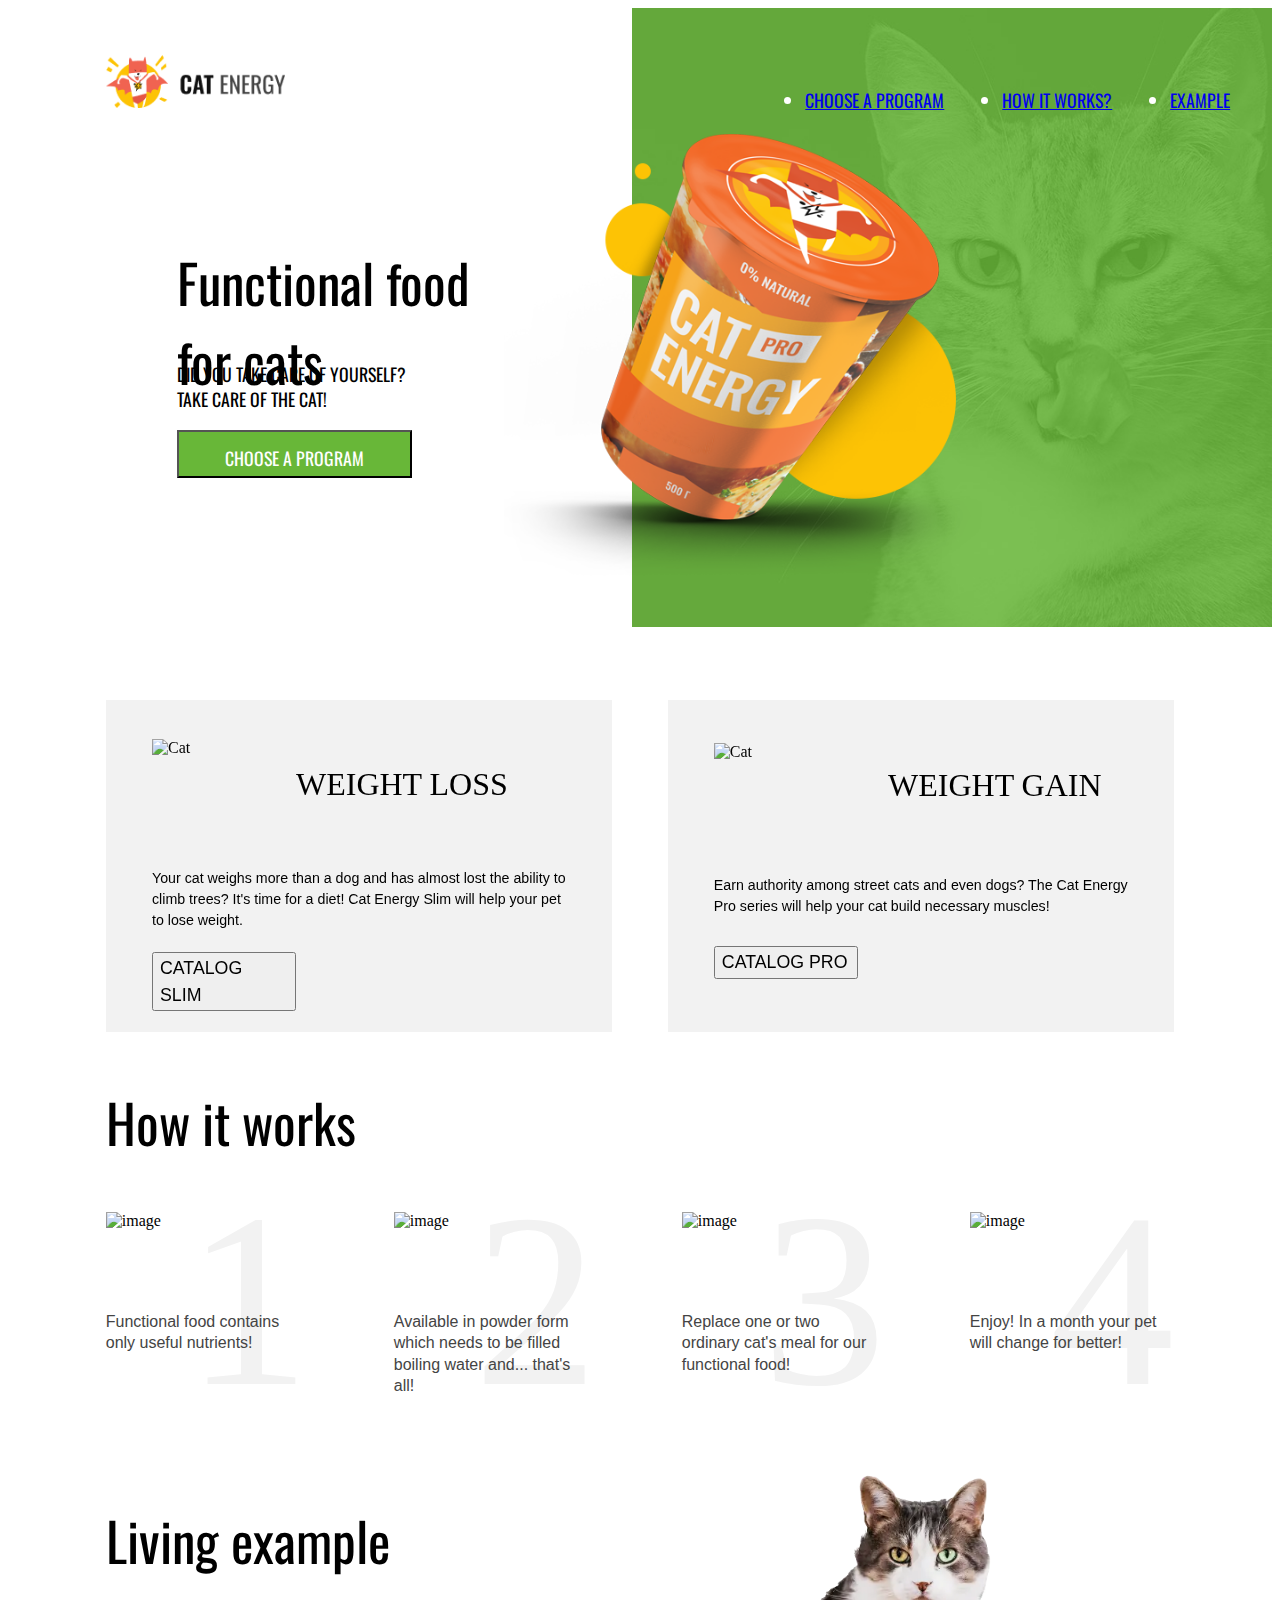
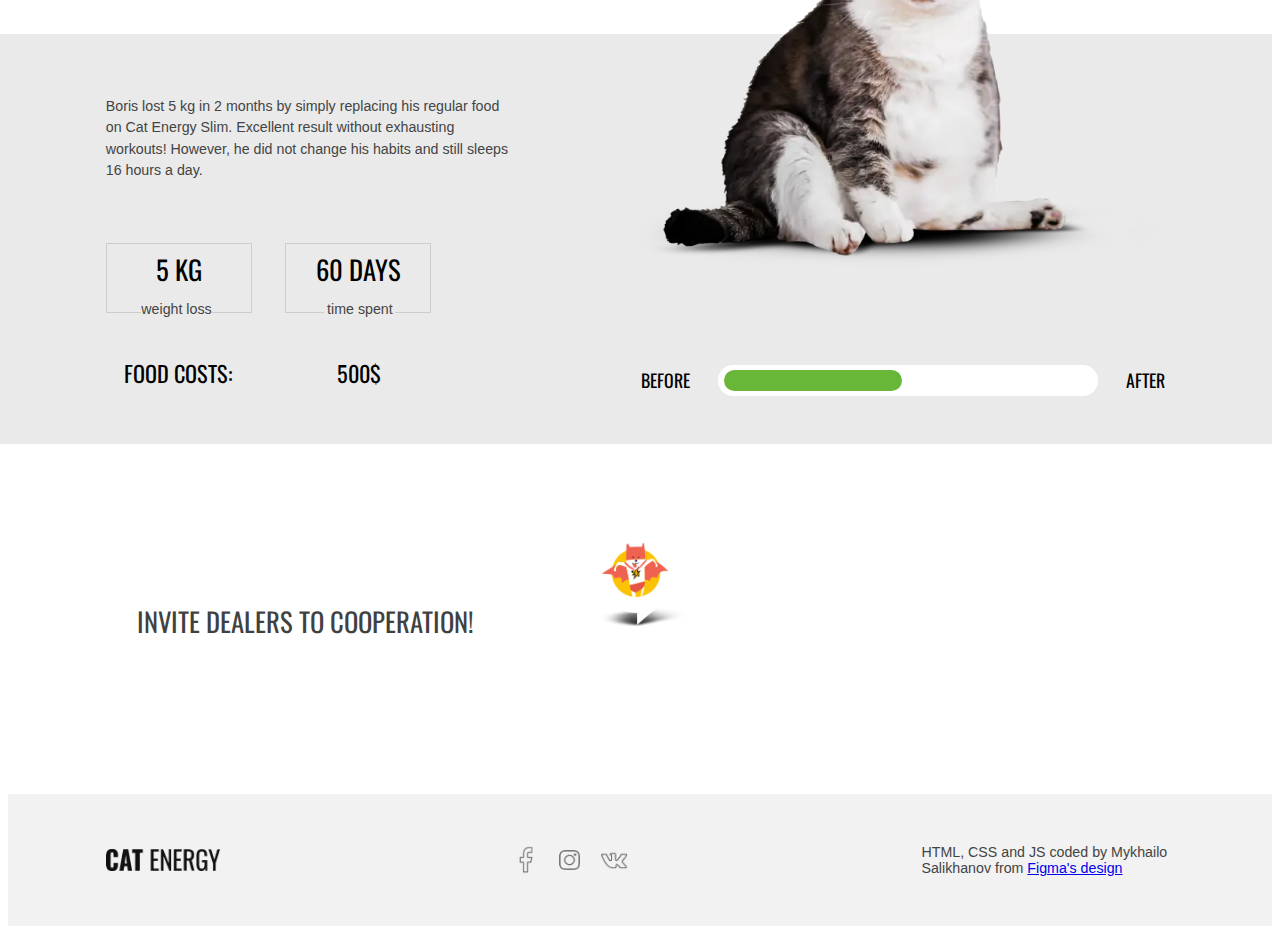
==== commit 947c2caa: "mobile beta 1.0" ====
--- a/index.html
+++ b/index.html
@@ -18,6 +18,12 @@
 					<li><a href="#instructions">How it works?</a></li>
 					<li><a href="#example">Example</a></li>
 				</ul>
+				<div class="navigation_mobile">
+					<img class="navigation_mobile_logo" src="./img/logo-mobile.png" alt="Logo">
+					<img class="navigation_mobile_text" src="./img/logo-mobile-text.png" alt="Logo Text">
+					<div class="navigation_mobile_menu">Бургер</div>
+
+				</div>
 			</nav>
 			<header>
 				<div class="header">
@@ -117,21 +123,21 @@
 							<div class="example_picture_cat1 unhidden_cat"><img src="./img/before.webp" alt="Before"></div>
 							<div class="example_picture_cat2 hidden_cat"><img src="./img/after.webp" alt="After"></div>
 						</div>
-						<div class="example_picture_scrool">
-							<div class="example_picture_scrool_text">Before</div>
-							<div class="example_picture_scrool_line">
-								<div class="example_picture_scrool_line_before scrool_active"></div>
-								<div class="example_picture_scrool_line_after"></div>
+						<div class="example_picture_scroll">
+							<div class="example_picture_scroll_text">Before</div>
+							<div class="example_picture_scroll_line">
+								<div class="example_picture_scroll_line_before scroll_active"></div>
+								<div class="example_picture_scroll_line_after"></div>
 							</div>
-							<div class="example_picture_scrool_text">After</div>
+							<div class="example_picture_scroll_text">After</div>
 						</div>
 					</div>
 					<div class="example_background"></div>
 				</div>
 			</main>
 			<div class="location">
-				<img src="./img/map1.jpg" alt="map" class="location_map">
-				<img id="source" src="./img/map_pin.png" alt="pin" class="location_pin">
+				<iframe class="location_frame" src="https://www.google.com/maps/embed?pb=!1m18!1m12!1m3!1d3024.5799810664844!2d-74.01076358453018!3d40.70524717933262!2m3!1f0!2f0!3f0!3m2!1i1024!2i768!4f13.1!3m3!1m2!1s0x89c25b823df2b6eb%3A0xff0045da3bb6748b!2zMSBXYWxsIFN0LCBOZXcgWW9yaywgTlkgMTAwMDUsINCh0L_QvtC70YPRh9C10L3RliDQqNGC0LDRgtC4INCQ0LzQtdGA0LjQutC4!5e0!3m2!1suk!2snl!4v1654662841498!5m2!1suk!2snl" style="border:0;" allowfullscreen="" loading="lazy" referrerpolicy="no-referrer-when-downgrade"></iframe>
+				<img src="./img/map_pin.png" alt="pin" class="location_pin">
 				<div class="location_message">Invite dealers to cooperation!</div>
 			</div>
 			<footer>
--- a/scss/style.css
+++ b/scss/style.css
@@ -1,517 +1,4 @@
-/*Reset CSS*/
-* {
-  padding: 0;
-  margin: 0;
-  border: 0;
-}
-
-*, *:before, *:after {
-  box-sizing: border-box;
-}
-
-:focus, :active {
-  outline: none;
-}
-
-a:focus, a:active {
-  outline: none;
-}
-
-nav, footer, header, aside {
-  display: block;
-}
-
-html, body {
-  height: 100%;
-  width: 100%;
-  font-size: 100%;
-  line-height: 1;
-  font-size: 14px;
-  -ms-text-size-adjust: 100%;
-  -moz-text-size-adjust: 100%;
-  -webkit-text-size-adjust: 100%;
-  font-family: "Oswald";
-}
-
-input, button, textarea {
-  font-family: inherit;
-}
-
-input::-ms-clear {
-  display: none;
-}
-
-button {
-  cursor: pointer;
-}
-
-button::-moz-focus-inner {
-  padding: 0;
-  border: 0;
-}
-
-a, a:visited {
-  text-decoration: none;
-}
-
-a:hover {
-  text-decoration: none;
-}
-
-ul li {
-  list-style: none;
-}
-
-img {
-  vertical-align: top;
-}
-
-a {
-  color: inherit;
-}
-
-h1, h2, h3, h4, h5, h6 {
-  font-size: inherit;
-  font-weight: 400;
-}
-
-/*--------------------*/
-.wrapper {
-  position: relative;
-  max-width: 100vw;
-  background: #fff;
-}
-
-.navigation {
-  position: absolute;
-  left: 59.1666666667vw;
-  top: 4.7916666667vw;
-}
-.navigation_menu {
-  width: 33.1944444444vw;
-  font-family: "Oswald";
-  font-style: normal;
-  font-weight: 400;
-  font-size: 1.3888888889vw;
-  line-height: 2.0833333333vw;
-  text-transform: uppercase;
-  color: #FFFFFF;
-  display: flex;
-  justify-content: space-between;
-}
-.navigation_menu a:hover {
-  opacity: 0.6;
-}
-
-.header {
-  justify-content: space-between;
-  display: flex;
-  height: 48.3333333333vw;
-}
-.header_left {
-  height: 100%;
-}
-.header_right {
-  height: 100%;
-}
-.header_right_image {
-  height: 100%;
-}
-.header_logo {
-  position: absolute;
-  left: 7.6388888889vw;
-  top: 3.6805555556vw;
-  height: 4.0972222222vw;
-  width: 14.0277777778vw;
-}
-
-.head_title {
-  width: 28.75vw;
-  height: 8.3333333333vw;
-  position: absolute;
-  left: 13.1944444444vw;
-  top: 15.4861111111vw;
-  font-family: "Oswald";
-  font-style: normal;
-  font-weight: 400;
-  font-size: 4.1666666667vw;
-  line-height: a(60);
-  color: #000000;
-}
-.head_subtitle {
-  line-height: 140%;
-  position: absolute;
-  left: 13.1944444444vw;
-  top: 25.9027777778vw;
-  min-height: 4.1666666667vw;
-  font-family: "Oswald";
-  font-style: normal;
-  font-weight: 400;
-  font-size: 1.3888888889vw;
-  text-transform: uppercase;
-  color: #000000;
-}
-.head_button {
-  padding: 0.9722222222vw 1.8055555556vw;
-  gap: 0.2777777778vw;
-  position: absolute;
-  width: 18.3333333333vw;
-  height: 3.75vw;
-  left: 13.1944444444vw;
-  top: 31.5972222222vw;
-  text-transform: uppercase;
-  background: #68B738;
-  font-family: "Oswald";
-  font-style: normal;
-  font-weight: 400;
-  font-size: 1.3888888889vw;
-  color: #FFFFFF;
-}
-.head_button:hover {
-  background: #5EAA2F;
-}
-
-.main_img {
-  position: absolute;
-  width: 38.3333333333vw;
-  height: 34.6527777778vw;
-  left: 38.75vw;
-  top: 9.7916666667vw;
-}
-
-img {
-  width: 100%;
-  height: 100%;
-}
-
-.cards {
-  display: flex;
-  justify-content: space-between;
-  margin: 5.6944444444vw 7.6388888889vw 4.9305555556vw 7.6388888889vw;
-}
-.cards_item {
-  width: 39.5833333333vw;
-  height: 25.9722222222vw;
-  background: #F2F2F2;
-  display: flex;
-  flex-wrap: wrap;
-  align-items: center;
-  position: relative;
-}
-.cards_item:hover {
-  opacity: 0.7;
-}
-.cards_header {
-  font-weight: 400;
-  font-size: 2.5vw;
-  line-height: 2.5vw;
-  text-transform: uppercase;
-  color: #000000;
-}
-.cards_text {
-  margin-left: 3.6111111111vw;
-  margin-right: 3.6111111111vw;
-  font-family: "Arial";
-  font-weight: 400;
-  font-size: 1.1111111111vw;
-  line-height: 1.6666666667vw;
-}
-.cards_link {
-  margin-top: 1.5972222222vw;
-  margin-left: 3.6111111111vw;
-  margin-bottom: 3.8194444444vw;
-  width: 11.25vw;
-  font-weight: 400;
-  font-size: 1.3888888889vw;
-  line-height: 2.0833333333vw;
-  text-align: left;
-  text-transform: uppercase;
-  color: #000000;
-  position: relative;
-}
-.cards_link::after {
-  content: "";
-  background: url(../img/icon.png) no-repeat;
-  background-size: cover;
-  width: 1.6666666667vw;
-  height: 0.8333333333vw;
-  display: inline-block;
-  position: absolute;
-  top: 0.7638888889vw;
-  left: 8.75vw;
-}
-.cards_img {
-  margin: 3.0555555556vw 4.3055555556vw 2.7083333333vw 3.6111111111vw;
-}
-.cards .img_slim {
-  width: 6.9444444444vw;
-  height: 7.3611111111vw;
-}
-.cards .img_pro {
-  width: 9.3055555556vw;
-  height: 6.9444444444vw;
-}
-
-.instructions_header {
-  font-family: "Oswald";
-  font-style: normal;
-  font-weight: 400;
-  font-size: 4.1666666667vw;
-  line-height: 4.1666666667vw;
-  text-align: left;
-  margin: 4.9305555556vw 0 5vw 7.6388888889vw;
-}
-.instructions_wrapper {
-  margin: 0 7.6388888889vw;
-  display: flex;
-  justify-content: space-between;
-}
-.instructions_item {
-  width: 15.9722222222vw;
-  height: 19.4444444444vw;
-  position: relative;
-  z-index: 2;
-}
-.instructions_image {
-  width: 5.5555555556vw;
-  height: 5.5555555556vw;
-  margin-bottom: 2.1527777778vw;
-}
-.instructions_text {
-  font-family: "Arial";
-  font-style: normal;
-  font-weight: 400;
-  font-size: 1.25vw;
-  padding-right: 0.6944444444vw;
-  line-height: 1.6666666667vw;
-  color: #444444;
-  z-index: 3;
-}
-.instructions_number {
-  color: #F2F2F2;
-  font-size: 19.4444444444vw;
-  line-height: 19.4444444444vw;
-  position: absolute;
-  right: 0;
-  bottom: 2.0833333333vw;
-  margin-bottom: 0.7638888889vw;
-  z-index: -1;
-}
-
-.example {
-  display: flex;
-  justify-content: space-between;
-  margin: 0 4.8611111111vw 0 7.6388888889vw;
-  height: 45.5555555556vw;
-  position: relative;
-}
-.example_text {
-  z-index: 3;
-}
-.example_text_header {
-  font-family: "Oswald";
-  font-weight: 400;
-  font-size: 4.1666666667vw;
-  line-height: 4.1666666667vw;
-  margin-bottom: 10.1388888889vw;
-  margin-top: 4.0277777778vw;
-}
-.example_text_explanation {
-  font-family: "Arial";
-  font-weight: 400;
-  font-size: 1.1111111111vw;
-  line-height: 1.6666666667vw;
-  color: #444444;
-}
-.example_text_explanation_story {
-  margin-bottom: 4.7916666667vw;
-  width: 30.2777777778vw;
-}
-.example_text_explanation_table {
-  display: flex;
-  justify-content: space-between;
-  flex-wrap: wrap;
-  width: 25.4166666667vw;
-  position: relative;
-  z-index: 2;
-}
-.example_text_explanation_table_cell1, .example_text_explanation_table_cell2 {
-  font-family: "Oswald";
-  font-weight: 400;
-  font-size: 2.0833333333vw;
-  line-height: 3.9583333333vw;
-  text-align: center;
-  color: #000000;
-  border: 1px solid #CDCDCD;
-  width: 11.25vw;
-  height: 5.3472222222vw;
-  width: 11.25vw;
-}
-a .example_text_explanation_table_cell3, .example_text_explanation_table_cell4 {
-  font-family: "Arial";
-  font-weight: 400;
-  font-size: 1.1111111111vw;
-  line-height: 1.1111111111vw;
-  text-align: center;
-  color: #444444;
-  background-color: #FFFFFF;
-  padding: 0 0.2083333333vw;
-}
-.example_text_explanation_table_cell3 {
-  position: absolute;
-  top: 4.4444444444vw;
-  left: 2.7777777778vw;
-  background-color: #EAEAEA;
-}
-.example_text_explanation_table_cell4 {
-  position: absolute;
-  top: 4.6527777778vw;
-  left: 17.0833333333vw;
-  background-color: #EAEAEA;
-}
-.example_text_explanation_table_cell5, .example_text_explanation_table_cell6 {
-  margin-top: 3.8194444444vw;
-  font-family: "Oswald";
-  font-weight: 400;
-  font-size: 1.7361111111vw;
-  line-height: 1.7361111111vw;
-  text-align: center;
-  text-transform: uppercase;
-  color: #000000;
-  width: 11.25vw;
-}
-.example_picture {
-  display: flex;
-  flex-direction: column;
-  position: relative;
-  justify-content: space-between;
-}
-.example_picture_cat {
-  width: 42.3611111111vw;
-  height: 37.2222222222vw;
-  z-index: 2;
-  display: flex;
-}
-.example_picture_cat1, .example_picture_cat2 {
-  z-index: 2;
-  width: 100%;
-}
-.example_picture .hidden_cat {
-  width: 0px;
-  transition-duration: 0.3s;
-}
-.example_picture_scrool {
-  display: flex;
-  justify-content: space-between;
-  align-items: center;
-  margin-bottom: 3.8194444444vw;
-}
-.example_picture_scrool_line {
-  background: #ffffff;
-  width: 29.7222222222vw;
-  height: 1.7361111111vw;
-  border-radius: 10px;
-  position: relative;
-  border-color: #CDCDCD;
-  z-index: 2;
-  display: flex;
-  justify-content: space-around;
-  align-items: center;
-}
-.example_picture_scrool_line_before, .example_picture_scrool_line_after {
-  border-radius: 6px;
-  width: 13.8888888889vw;
-  height: 0.9722222222vw;
-}
-.example_picture_scrool .scrool_active {
-  background: #68B738;
-  transition-duration: 0.6s;
-}
-.example_picture_scrool_text {
-  font-family: "Oswald";
-  font-weight: 400;
-  font-size: 1.3888888889vw;
-  line-height: 2.0833333333vw;
-  text-transform: uppercase;
-  margin: 0 0.6944444444vw;
-  z-index: 2;
-}
-.example_background {
-  background: #EAEAEA;
-  width: 100vw;
-  height: 32.0833333333vw;
-  position: absolute;
-  bottom: 0;
-  right: -4.8611111111vw;
-  z-index: 1;
-}
-
-.location {
-  width: 100%;
-  height: 27.2916666667vw;
-  position: relative;
-}
-.location_pin {
-  position: absolute;
-  top: 10.4166666667vw;
-  left: 48.6111111111vw;
-  width: 7.8472222222vw;
-  height: 7.3611111111vw;
-}
-.location_message {
-  position: absolute;
-  width: 32.6388888889vw;
-  height: 13.8888888889vw;
-  top: 6.9444444444vw;
-  left: 6.9444444444vw;
-  font-family: "Oswald";
-  font-weight: 400;
-  font-size: 2.0833333333vw;
-  line-height: 13.8888888889vw;
-  text-transform: uppercase;
-  background: #FFFFFF;
-  color: #111111;
-  padding-left: 3.125vw;
-  opacity: 0.8;
-}
-
-.footer {
-  width: 100%;
-  height: 10.3472222222vw;
-  background: #F2F2F2;
-  display: flex;
-  justify-content: space-between;
-  align-items: center;
-}
-.footer_logo {
-  width: 8.8888888889vw;
-  height: 1.6666666667vw;
-  margin-left: 7.6388888889vw;
-}
-.footer_sm {
-  width: 8.9583333333vw;
-  height: 2.2916666667vw;
-  display: flex;
-  justify-content: space-between;
-  align-items: center;
-}
-.footer_sm_f {
-  width: 1.9444444444vw;
-  height: 2.2916666667vw;
-}
-.footer_sm_i {
-  width: 1.5972222222vw;
-  height: 1.5972222222vw;
-}
-.footer_sm_v {
-  width: 2.0833333333vw;
-  height: 1.5277777778vw;
-}
-.footer_signature {
-  font-family: "Arial";
-  font-weight: 400;
-  font-size: 1.1111111111vw;
-  line-height: 1.25vw;
-  color: #444444;
-  margin-right: 7.6388888889vw;
-}/*# sourceMappingURL=style.css.map */+@import url(../scss/Reset.css);
+@import url(../scss/StyleDesktop.css);
+@import url(../scss/StyleTablet.css) (max-width: 768px);
+@import url(../scss/StyleMobile.css) (max-width: 320px);/*# sourceMappingURL=style.css.map */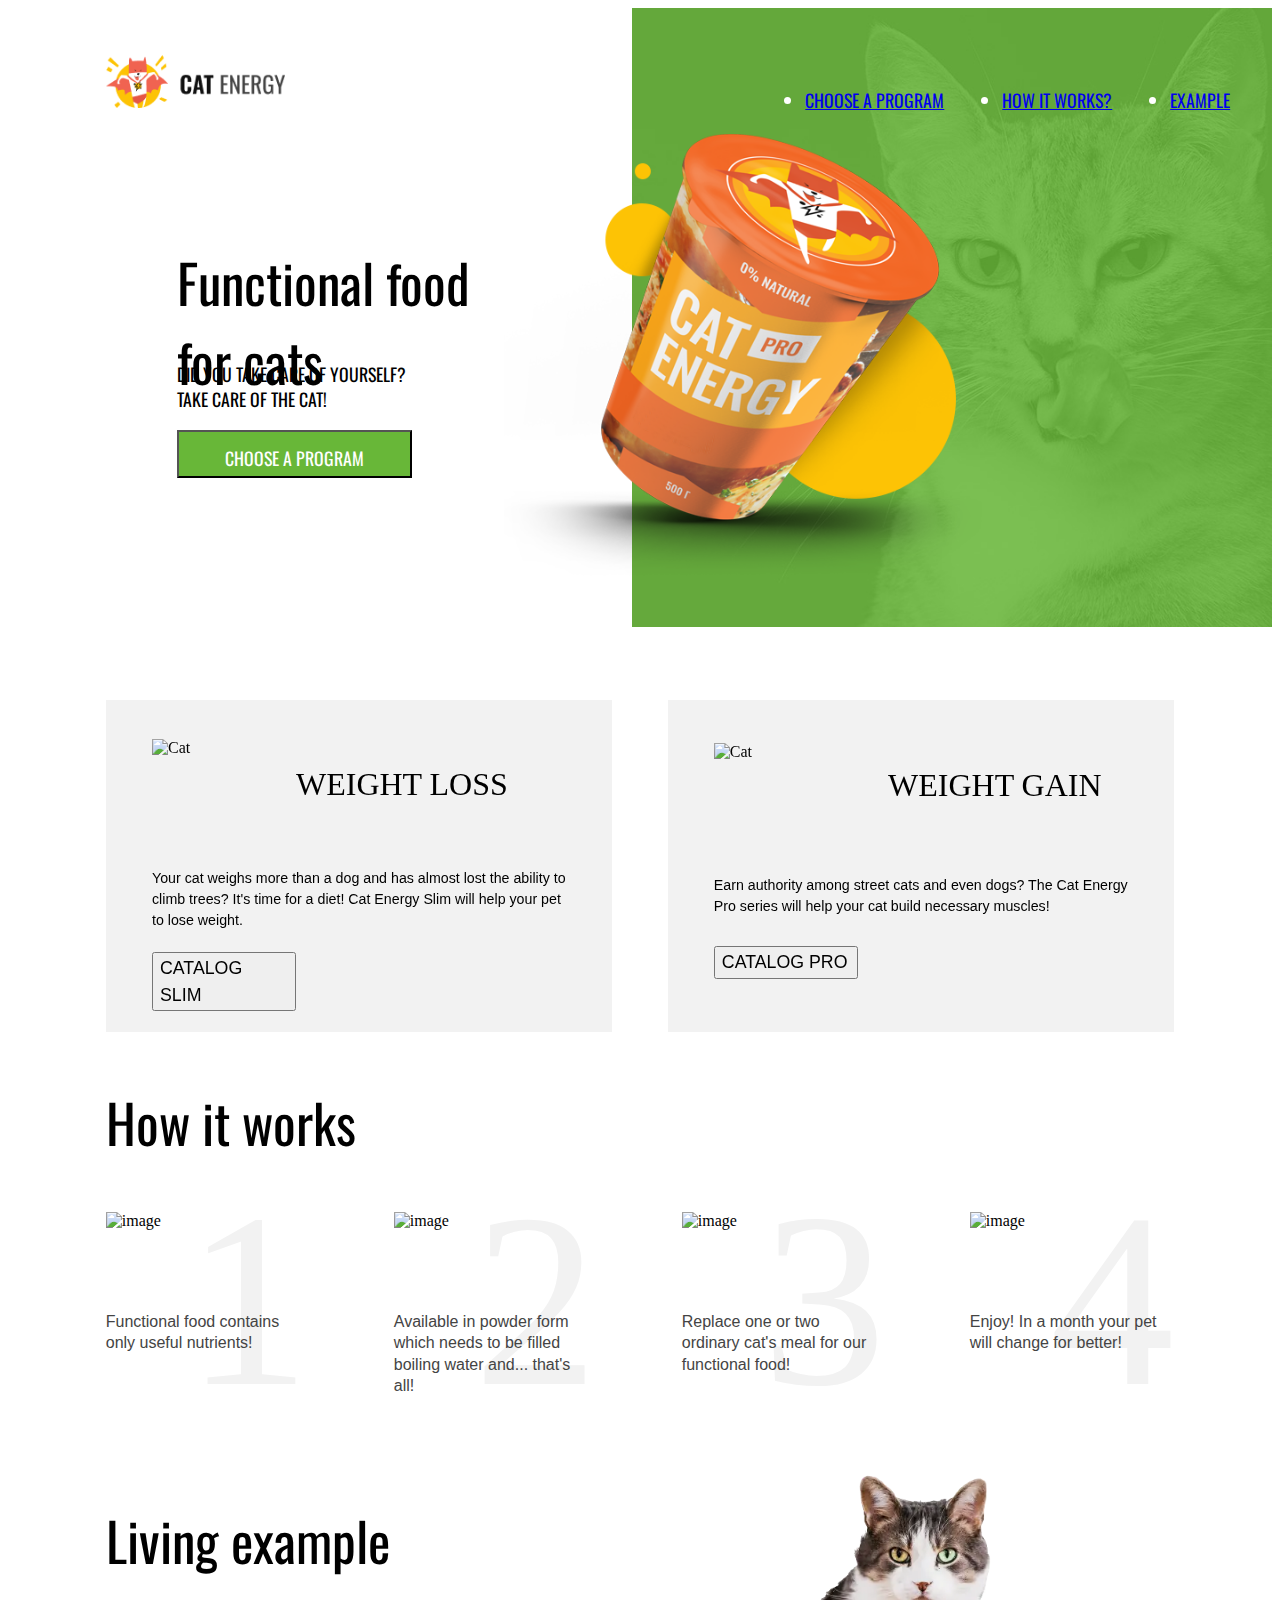
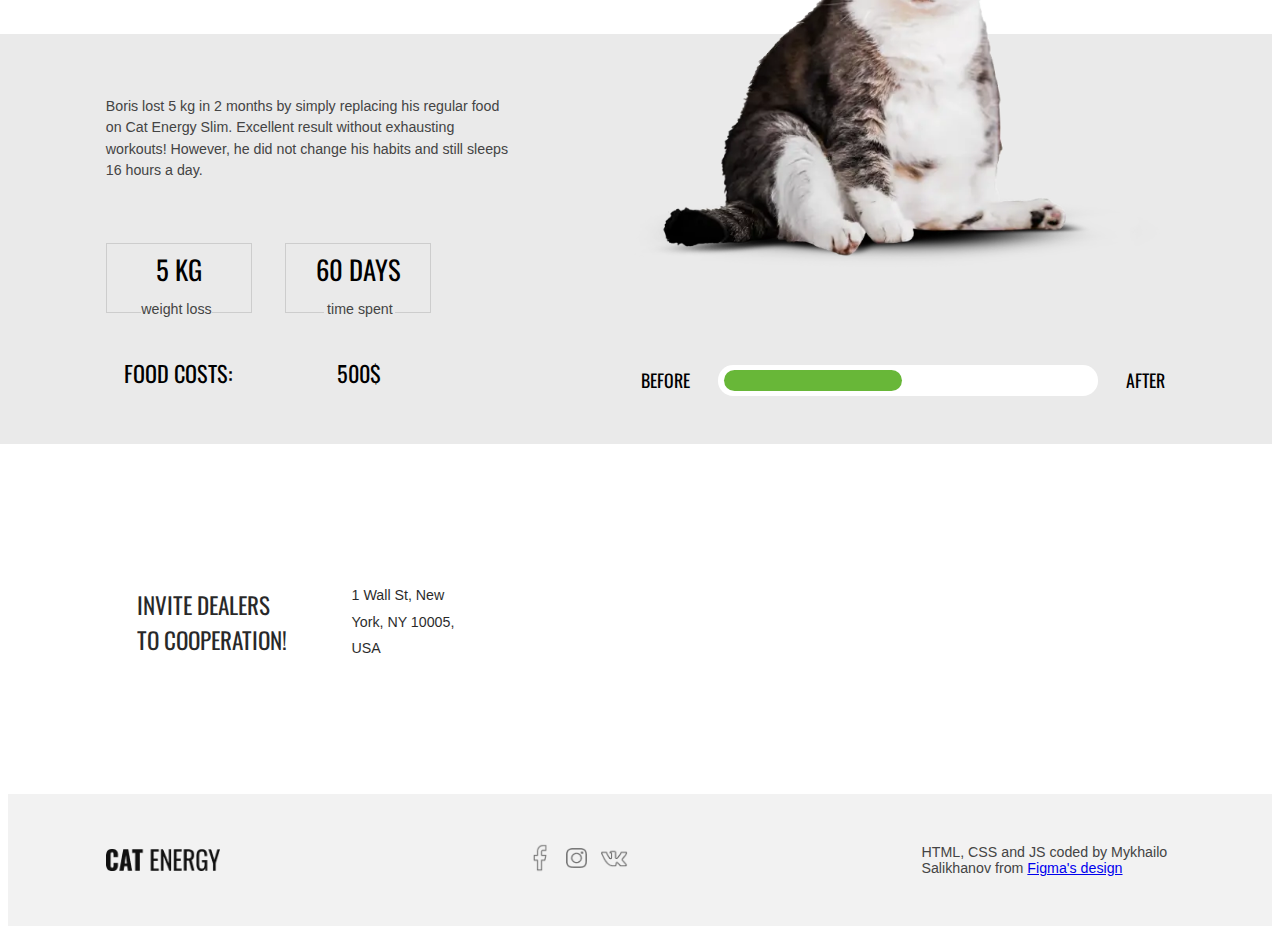
==== commit 33db27ed: "beta final" ====
--- a/index.html
+++ b/index.html
@@ -21,8 +21,9 @@
 				<div class="navigation_mobile">
 					<img class="navigation_mobile_logo" src="./img/logo-mobile.png" alt="Logo">
 					<img class="navigation_mobile_text" src="./img/logo-mobile-text.png" alt="Logo Text">
-					<div class="navigation_mobile_menu">Бургер</div>
-
+					<div class="navigation_mobile_menu">
+						<span></span>
+					</div>
 				</div>
 			</nav>
 			<header>
@@ -68,7 +69,8 @@
 						</div>
 					</div>
 				</div>
-				<div class="instructions"><a name="instructions"></a>
+				<div class="instructions">
+					<a name="instructions"></a>
 					<h2 class="instructions_header">How it works</h2>
 					<div class="instructions_wrapper">
 						<div class="instructions_item">
@@ -79,7 +81,7 @@
 						</div>
 						<div class="instructions_item">
 							<div class="instructions_image"><img src="./img/instr2.png" alt="image"></div>
-							<div class="instructions_text">Available in powder form
+							<div class="instructions_text">	Available in powder form
 								which needs to be filled boiling water and... that's all!</div>
 							<div class="instructions_number">2</div>
 						</div>
@@ -97,9 +99,9 @@
 
 
 				</div>
-				<div class="example"><a name="example"></a>
+				<div class="example">
 					<div class="example_text">
-						<div class="example_text_header">Living example</div>
+						<div class="example_text_header"><a name="example"></a>Living example</div>
 						
 						<div class="example_text_explanation">
 							<div class="example_text_explanation_story">
@@ -137,19 +139,22 @@
 			</main>
 			<div class="location">
 				<iframe class="location_frame" src="https://www.google.com/maps/embed?pb=!1m18!1m12!1m3!1d3024.5799810664844!2d-74.01076358453018!3d40.70524717933262!2m3!1f0!2f0!3f0!3m2!1i1024!2i768!4f13.1!3m3!1m2!1s0x89c25b823df2b6eb%3A0xff0045da3bb6748b!2zMSBXYWxsIFN0LCBOZXcgWW9yaywgTlkgMTAwMDUsINCh0L_QvtC70YPRh9C10L3RliDQqNGC0LDRgtC4INCQ0LzQtdGA0LjQutC4!5e0!3m2!1suk!2snl!4v1654662841498!5m2!1suk!2snl" style="border:0;" allowfullscreen="" loading="lazy" referrerpolicy="no-referrer-when-downgrade"></iframe>
-				<img src="./img/map_pin.png" alt="pin" class="location_pin">
-				<div class="location_message">Invite dealers to cooperation!</div>
+				<div class="location_message"><div class="location_message_1">Invite dealers to cooperation!</div>
+					<div class="location_message_2">1 Wall St, New York, NY 10005, USA</div>
+				</div>
 			</div>
 			<footer>
 				<div class="footer">
 					<div class="footer_logo">
-						<img src="./img/footer-logo.png" alt="Logo">
+						<a href="#"><img src="./img/footer-logo.png" alt="Logo"></a>
 					</div>
-					<div class="footer_sm">
-						<img src="./img/icon_facebook.png" alt="icon_facebook" class="footer_sm_f">
-						<img src="./img/icon_Insta.png" alt="icon_Instagram" class="footer_sm_i">
-						<img src="./img/icon_vkontakte.png" alt="icon_vkontakte" class="footer_sm_v">
+					<div class="footer_line"></div>
+					<div class="footer_sm"><a name="sm"></a>
+						<a href="#sm"><img src="./img/icon_facebook.png" alt="icon_facebook" class="footer_sm_f"></a>
+						<a href="#sm"><img src="./img/icon_Insta.png" alt="icon_Instagram" class="footer_sm_i"></a>
+						<a href="#sm"><img src="./img/icon_vkontakte.png" alt="icon_vkontakte" class="footer_sm_v"></a>
 					</div>
+					<div class="footer_line"></div>
 					<div class="footer_signature">
 						HTML, CSS and JS coded by Mykhailo Salikhanov from <a href="https://www.figma.com/file/Ft1qdVn49HTWUH6p3REXwQ/Кэт-энерджи" target="_blank">Figma's design</a>
 					</div>
--- a/scss/style.css
+++ b/scss/style.css
@@ -1,4 +1,4 @@
 @import url(../scss/Reset.css);
 @import url(../scss/StyleDesktop.css);
-@import url(../scss/StyleTablet.css) (max-width: 768px);
-@import url(../scss/StyleMobile.css) (max-width: 320px);/*# sourceMappingURL=style.css.map */+@import url(../scss/StyleTablet.css) (max-width: 1000px);
+@import url(../scss/StyleMobile.css) (max-width: 400px);/*# sourceMappingURL=style.css.map */